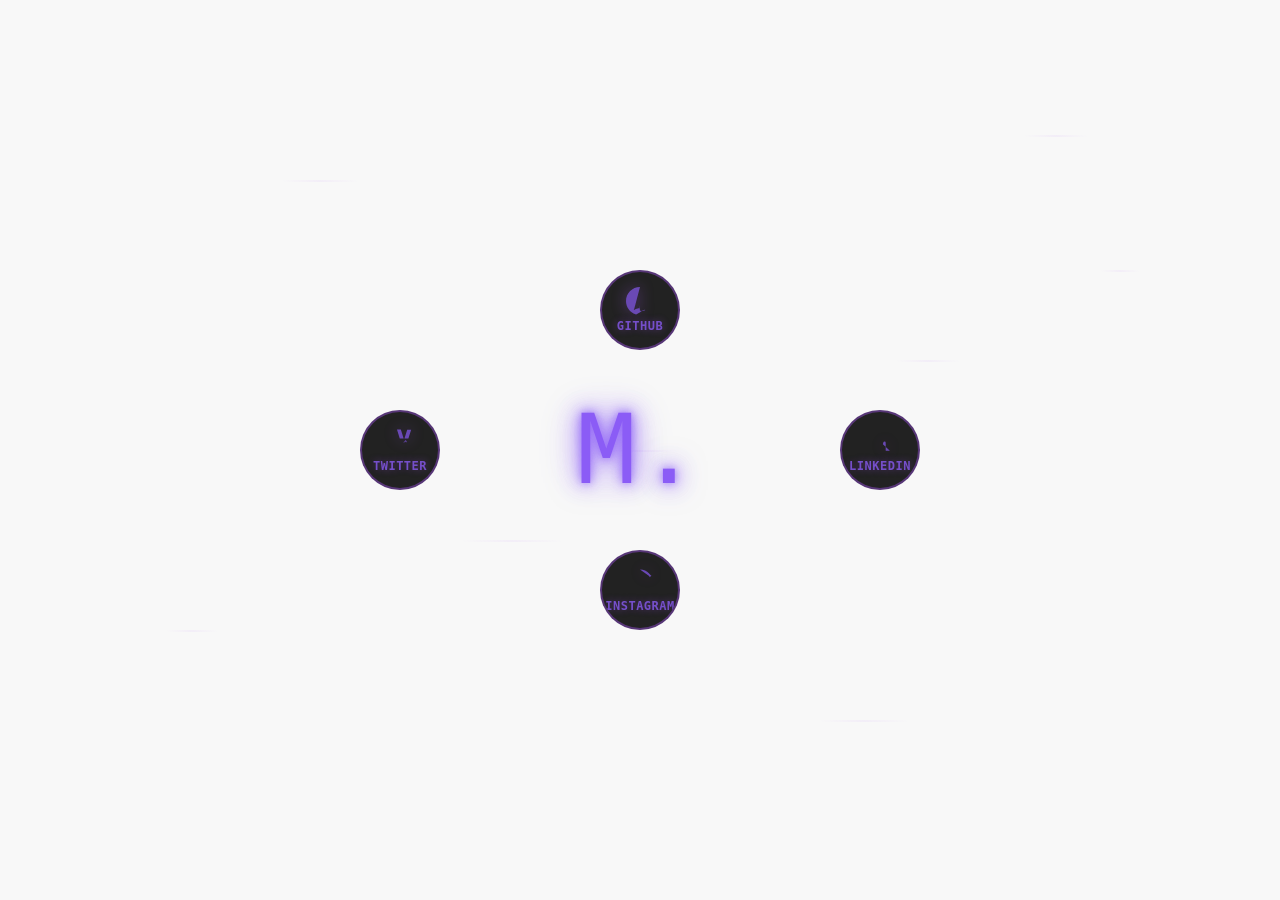
==== index.html @ f53f8cba "Implement motherboard layout with connection paths - Reposition social media as motherboard componen" ====
<!DOCTYPE html>
<html lang="en">
<head>
    <meta charset="UTF-8">
    <meta name="viewport" content="width=device-width, initial-scale=1.0">
    <title>Mario</title>
    <meta name="description" content="Digital Signature">
    
    <!-- Security Headers -->
    <meta http-equiv="Content-Security-Policy" 
          content="default-src 'self'; 
                   script-src 'self'; 
                   style-src 'self'; 
                   font-src 'self'; 
                   img-src 'self' data:; 
                   connect-src 'self'; 
                   object-src 'none'; 
                   base-uri 'self'; 
                   form-action 'self';">
    <meta http-equiv="X-Frame-Options" content="DENY">
    <meta http-equiv="X-Content-Type-Options" content="nosniff">
    <meta http-equiv="Referrer-Policy" content="strict-origin-when-cross-origin">
    <meta http-equiv="Permissions-Policy" content="geolocation=(), microphone=(), camera=(), payment=(), usb=(), magnetometer=(), gyroscope=()">
    <meta name="robots" content="noindex, nofollow">
    
    <link rel="stylesheet" href="css/style.css">
</head>
<body>
    <!-- Decorative background element - hidden from screen readers -->
    <div class="matrix-rain" id="matrix-rain" aria-hidden="true" role="presentation"></div>
    
    <!-- Main Content -->
    <main class="container" role="main">
        <header class="logo-container">
            <h1 class="logo" id="logo" aria-label="Mario Digital Signature" tabindex="0">M.</h1>
        </header>
        
        <!-- Social Media Components - Motherboard Layout -->
        <div class="motherboard-components">
            <!-- Top Component -->
            <a href="https://github.com/mxswannjr" target="_blank" rel="noopener" class="component-link" id="github-link" aria-label="GitHub Profile">
                <div class="component-glow"></div>
                <svg class="component-icon" viewBox="0 0 24 24" fill="currentColor">
                    <path d="M12 0c-6.626 0-12 5.373-12 12 0 5.302 3.438 9.8 8.207 11.387.599.111.793.261.1.364-.777.1.824 0 3.407-1.797 5.883-4.796 6.532-.752.207-1.55-.079-2.429-.063-3.234.062-1.791.006-3.221.124-4.229-.274-.202-.566-.324-.893-.324-1.713 0-3.59.992-6.597 2.628-1.354.547-2.52 1.067-3.29.247-.642.447-1.342.447-2.084 0-.985-.648-1.746-1.462-1.746h-3.104c0-1.095-.375-2.078-1.007-2.872 0-.818.421-1.644.989-2.334 1.798-.614.967-1.76 1.798-2.334 0-3.593-2.628-6.597-5.883-6.597-3.474 0-6.315 2.357-6.315 5.883 0 3.44 2.119 6.315 5.884 6.315 3.44 0 5.883-2.119 5.883-6.315 0-3.44-2.119-5.883-6.315z"/>
                </svg>
                <span class="component-label">GitHub</span>
            </a>

            <!-- Right Component -->
            <a href="https://www.linkedin.com/in/mario-swann-jr/" target="_blank" rel="noopener" class="component-link" id="linkedin-link" aria-label="LinkedIn Profile">
                <div class="component-glow"></div>
                <svg class="component-icon" viewBox="0 0 24 24" fill="currentColor">
                    <path d="M20.447 20.452h-3.554v-5.569c0-1.328-.027-2.433-.698-2.433-1.723 0-1.065.825-1.723 2.433-1.723v-3.238h3.913v-1.2c0-2.666-1.426-4.913-4.422-4.913-2.977 0-4.422 2.247-4.422 4.913v1.2h-3.913c-1.295 0-2.433.825-2.433 1.723v5.569h3.554c.29 0 .543.047.789.127.246.08.497.234.789.234 1.295 0 2.479-.382 3.311-1.019.311-.637.234-1.289.234-1.996h-3.554v5.569h-3.554c-1.295 0-2.433-.825-2.433 1.723v-5.569h3.554c.29 0 .543-.047.789-.127.246-.08-.497-.234-.789-.234-1.295 0-2.479.382-3.311 1.019-.311-.637.234-1.289.234-1.996h-3.554v-5.569z"/>
                </svg>
                <span class="component-label">LinkedIn</span>
            </a>

            <!-- Bottom Component -->
            <a href="https://instagram.com/marios.internet" target="_blank" rel="noopener" class="component-link" id="instagram-link" aria-label="Instagram Profile">
                <div class="component-glow"></div>
                <svg class="component-icon" viewBox="0 0 24 24" fill="currentColor">
                    <path d="M12 2.163c3.204 0 5.846 1.264 7.632 3.268.098.112.229.224.324.34.465.465.708.708 1.204 1.204 1.204.496 0 .953-.376 1.204-.824 1.204-.496 0-.953-.376-1.204-.824-1.204zm-3.654 6.146c-3.204 0-5.846-1.264-7.632-3.268-.098-.112-.229-.224-.324-.34-.465-.465-.708-.708-1.204-1.204-1.204-1.204-.496 0-.953-.376-1.204-.824-1.204.496 0 .953-.376-1.204-.824-1.204zm3.654 2.825c0-3.204 1.264-5.846 3.268-7.632.112-.098.224-.229.34-.324.465-.465-.708-.708 1.204-1.204 1.204-1.204-.496 0 .953-.376-1.204-.824-1.204.496 0 .953-.376-1.204-.824-1.204zm-3.654 6.146c-3.204 0-5.846-1.264-7.632-3.268-.098-.112-.229-.224-.324-.34-.465-.465-.708-.708-1.204-1.204-1.204-1.204-.496 0-.953-.376-1.204-.824-1.204.496 0-.953-.376-1.204-.824-1.204zm-3.654 6.146c-3.204 0-5.846-1.264-7.632-3.268-.098-.112-.229-.224-.324-.34-.465-.465-.708-.708-1.204-1.204-1.204-1.204-.496 0-.953-.376-1.204-.824-1.204.496 0-.953-.376-1.204-.824-1.204.496 0-.953-.376-1.204-.824-1.204z"/>
                </svg>
                <span class="component-label">Instagram</span>
            </a>

            <!-- Left Component -->
            <a href="https://twitter.com/Mari0sInternet" target="_blank" rel="noopener" class="component-link" id="twitter-link" aria-label="Twitter/X Profile">
                <div class="component-glow"></div>
                <svg class="component-icon" viewBox="0 0 24 24" fill="currentColor">
                    <path d="M18.244 2.25h3.308l-2.394 7.588h-4.042l-2.394-7.588h-3.308l2.394 7.588h4.042l2.394-7.588zm-1.716 9.125c.641 0 1.156.515 1.156 1.156 0 .641-.515 1.156-1.156 0-.641-.515-1.156-1.156-.641 0-1.156.515-1.156 1.156 0 .641.515 1.156 1.156zm-1.716 3.75h3.308l-2.394 7.588h-4.042l-2.394-7.588h-3.308l2.394 7.588h4.042L16.528 15.125z"/>
                </svg>
                <span class="component-label">Twitter</span>
            </a>
        </div>

        <!-- Connection Paths -->
        <svg class="connection-paths" viewBox="0 0 100 100" preserveAspectRatio="none">
            <defs>
                <linearGradient id="connectionGradient" x1="0%" y1="0%" x2="100%" y2="100%">
                    <stop offset="0%" stop-color="rgba(168, 85, 247, 0)" />
                    <stop offset="50%" stop-color="rgba(168, 85, 247, 0.8)" />
                    <stop offset="100%" stop-color="rgba(168, 85, 247, 0)" />
                </linearGradient>
            </defs>
            <!-- Paths will be dynamically created -->
        </svg>

    </main>
    
    <script src="js/main.js"></script>
</body>
</html>
---- css/style.css ----
/* Mario Digital Signature - Matrix/Tron Aesthetic */

/* System Terminal Fonts - No external dependencies */

/* CSS Variables with fallbacks for older browsers */
:root {
    --bg-color: #0a0a0a;
    --rain-color: #9333ea;
    --rain-opacity: 0.15;
    --logo-color: #a855f7;
    --logo-glow: rgba(168, 85, 247, 0.8);
}

/* Reset and Base Styles */
* {
    margin: 0;
    padding: 0;
    box-sizing: border-box;
}

body {
    font-family: 'SF Mono', 'Monaco', 'Menlo', 'Consolas', monospace;
    background-color: #0a0a0a; /* Fallback for older browsers */
    background-color: var(--bg-color);
    color: #a855f7; /* Fallback for older browsers */
    color: var(--logo-color);
    min-height: 100vh;
    overflow: hidden;
    position: relative;
    margin: 0;
    padding: 0;
}

/* Circuit Board Background */
.circuit-board {
    position: fixed;
    top: 0;
    left: 0;
    width: 100%;
    height: 100%;
    pointer-events: none;
    z-index: 1;
    opacity: 0.15;
}

.circuit-path {
    position: absolute;
    background: linear-gradient(45deg, transparent 40%, rgba(168, 85, 247, 0.4) 50%, transparent 60%);
    border-radius: 2px;
    animation: circuitFlow 8s linear infinite;
}

@keyframes circuitFlow {
    0% { opacity: 0; }
    10% { opacity: 1; }
    90% { opacity: 1; }
    100% { opacity: 0; }
}

/* Motherboard Components */
.motherboard-components {
    position: absolute;
    top: 50%;
    left: 50%;
    transform: translate(-50%, -50%);
    width: 600px;
    height: 400px;
    z-index: 2;
}

.component-link {
    position: absolute;
    width: 80px;
    height: 80px;
    border-radius: 50%;
    background: rgba(10, 10, 10, 0.9);
    border: 2px solid rgba(168, 85, 247, 0.4);
    display: flex;
    flex-direction: column;
    align-items: center;
    justify-content: center;
    gap: 0.25rem;
    text-decoration: none;
    cursor: pointer;
    transition: all 0.4s cubic-bezier(0.4, 0.0, 0.2, 1);
    overflow: hidden;
}

.component-link:hover {
    background: rgba(168, 85, 247, 0.2);
    border-color: rgba(168, 85, 247, 0.9);
    transform: scale(1.1);
    box-shadow:
        0 0 40px rgba(168, 85, 247, 0.6),
        0 0 80px rgba(168, 85, 247, 0.3),
        inset 0 0 20px rgba(168, 85, 247, 0.1);
}

.component-glow {
    position: absolute;
    top: -2px;
    left: -2px;
    right: -2px;
    bottom: -2px;
    border-radius: 50%;
    background: radial-gradient(circle, rgba(168, 85, 247, 0.3) 0%, transparent 70%);
    opacity: 0;
    transition: opacity 0.4s ease;
}

.component-link:hover .component-glow {
    opacity: 1;
}

.component-icon {
    width: 28px;
    height: 28px;
    color: var(--logo-color);
    opacity: 0.7;
    transition: all 0.4s ease;
    z-index: 1;
    filter: drop-shadow(0 0 8px rgba(168, 85, 247, 0.5));
}

.component-link:hover .component-icon {
    opacity: 1;
    filter: drop-shadow(0 0 15px rgba(168, 85, 247, 0.9)) brightness(1.4);
    transform: scale(1.1);
}

.component-label {
    color: var(--logo-color);
    font-size: 0.75rem;
    font-weight: 600;
    letter-spacing: 0.5px;
    text-transform: uppercase;
    opacity: 0.8;
    transition: all 0.4s ease;
    text-shadow: 0 0 8px rgba(168, 85, 247, 0.5);
    z-index: 1;
}

.component-link:hover .component-label {
    opacity: 1;
    text-shadow: 0 0 15px rgba(168, 85, 247, 0.9);
    transform: translateY(-2px);
}

/* Component Positions - Motherboard Layout */
#github-link {
    top: 20px;
    left: 50%;
    transform: translateX(-50%);
}

#linkedin-link {
    top: 50%;
    right: 20px;
    transform: translateY(-50%);
}

#instagram-link {
    bottom: 20px;
    left: 50%;
    transform: translateX(-50%);
}

#twitter-link {
    top: 50%;
    left: 20px;
    transform: translateY(-50%);
}

/* Connection Paths */
.connection-paths {
    position: absolute;
    top: 0;
    left: 0;
    width: 100%;
    height: 100%;
    pointer-events: none;
    z-index: 1;
}

.connection-path {
    stroke: rgba(168, 85, 247, 0.6);
    stroke-width: 2;
    fill: none;
    opacity: 0;
    transition: opacity 0.4s ease;
    filter: drop-shadow(0 0 4px rgba(168, 85, 247, 0.8));
}

.connection-path.active {
    opacity: 1;
    stroke: rgba(168, 85, 247, 0.9);
    filter: drop-shadow(0 0 8px rgba(168, 85, 247, 1));
}

/* Digital Rain Background */
.matrix-rain {
    position: fixed;
    top: 0;
    left: 0;
    width: 100%;
    height: 100%;
    pointer-events: none;
    z-index: 1;
}

.rain-column {
    position: absolute;
    top: -100%;
    font-size: 14px;
    line-height: 1.2;
    color: #9333ea; /* Fallback */
    color: var(--rain-color);
    opacity: var(--rain-opacity);
    animation: fall linear infinite;
    white-space: nowrap;
    user-select: none;
}

@keyframes fall {
    to {
        transform: translateY(calc(100vh + 100%));
    }
}

/* Main Container */
.container {
    position: relative;
    z-index: 2;
    display: flex;
    align-items: center;
    justify-content: center;
    min-height: 100vh;
    width: 100%;
}

/* Logo Container */
.logo-container {
    position: relative;
    transform-style: preserve-3d;
    animation: orbitalDrift 25s cubic-bezier(0.4, 0.0, 0.6, 1) infinite;
}

/* Mario Logo */
.logo {
    font-size: clamp(3rem, 8vw, 6rem);
    font-weight: 400;
    letter-spacing: 0.05em;
    text-align: center;
    color: #a855f7; /* Fallback */
    color: var(--logo-color);
    text-shadow: 
        0 0 10px rgba(168, 85, 247, 0.8),
        0 0 20px rgba(168, 85, 247, 0.8),
        0 0 30px rgba(168, 85, 247, 0.5),
        0 0 40px rgba(168, 85, 247, 0.3);
    animation: 
        breatheGlow 4s ease-in-out infinite,
        subtleScale 25s cubic-bezier(0.4, 0.0, 0.6, 1) infinite;
    margin: 0;
    padding: 0;
    background: transparent;
    border: none;
    outline: none;
    user-select: none;
    cursor: default;
    transition: all 0.3s ease;
}

/* Focus styles for accessibility */
.logo:focus {
    outline: 2px solid #a855f7;
    outline-offset: 4px;
    outline-style: solid;
}

/* Orbital Drift Animation */
@keyframes orbitalDrift {
    0% {
        transform: translate(0, 0);
    }
    25% {
        transform: translate(30px, -20px);
    }
    50% {
        transform: translate(0, -40px);
    }
    75% {
        transform: translate(-30px, -20px);
    }
    100% {
        transform: translate(0, 0);
    }
}

/* Breathing Glow Animation */
@keyframes breatheGlow {
    0%, 100% {
        filter: brightness(1);
        text-shadow: 
            0 0 10px rgba(168, 85, 247, 0.8),
            0 0 20px rgba(168, 85, 247, 0.8),
            0 0 30px rgba(168, 85, 247, 0.5),
            0 0 40px rgba(168, 85, 247, 0.3);
    }
    50% {
        filter: brightness(1.2);
        text-shadow: 
            0 0 15px rgba(168, 85, 247, 0.8),
            0 0 25px rgba(168, 85, 247, 0.8),
            0 0 35px rgba(168, 85, 247, 0.6),
            0 0 45px rgba(168, 85, 247, 0.4);
    }
}

/* Subtle Scale Animation */
@keyframes subtleScale {
    0%, 100% {
        transform: scale(1);
    }
    25% {
        transform: scale(1.02);
    }
    50% {
        transform: scale(0.98);
    }
    75% {
        transform: scale(1.01);
    }
}

/* Responsive Design */
@media (max-width: 768px) {
    .logo {
        font-size: clamp(2.5rem, 10vw, 4rem);
    }

    .rain-column {
        font-size: 12px;
    }

    .motherboard-components {
        width: 450px;
        height: 300px;
    }

    .component-link {
        width: 60px;
        height: 60px;
    }

    .component-icon {
        width: 22px;
        height: 22px;
    }

    .component-label {
        font-size: 0.65rem;
    }

    .circuit-board {
        opacity: 0.12;
    }

    .circuit-path {
        height: 1.5px;
    }
}
    
    .rain-column {
        font-size: 12px;
    }
    
    .social-nav {
        top: calc(50% + 3rem);
        gap: 1.5rem;
        padding: 0.75rem;
    }
    
    .social-link {
        padding: 0.6rem 0.9rem;
    }
    
    .social-icon {
        width: 16px;
        height: 16px;
    }
    
    .social-text {
        font-size: 0.8rem;
    }
}

@media (max-width: 480px) {
    .logo {
        font-size: clamp(2rem, 12vw, 3rem);
    }
    
    .rain-column {
        font-size: 10px;
    }
    
    .social-nav {
        top: calc(50% + 2rem);
        gap: 1rem;
        padding: 0.5rem;
    }
    
    .social-link {
        padding: 0.5rem 0.75rem;
    }
    
    .social-icon {
        width: 14px;
        height: 14px;
    }
    
    .social-text {
        font-size: 0.75rem;
    }
}
    
    .rain-column {
        font-size: 12px;
    }
    
    .social-nav {
        top: calc(50% + 4rem);
        gap: 2.5rem;
        padding: 1.25rem 1.75rem;
    }

    .social-link {
        padding: 0.8rem 1rem;
    }

    .social-icon {
        width: 20px;
        height: 20px;
    }

    .social-label {
        font-size: 0.7rem;
    }
    
    .social-link {
        width: 30px;
        height: 30px;
    }
    
    .social-icon {
        width: 15px;
        height: 15px;
    }
    
    @keyframes orbitTwitter {
        0% { transform: rotate(0deg) translateX(90px) translateY(0px) rotate(0deg); }
        100% { transform: rotate(360deg) translateX(90px) translateY(0px) rotate(-360deg); }
    }
    
    @keyframes orbitGithub {
        0% { transform: rotate(90deg) translateX(120px) translateY(0px) rotate(-90deg); }
        100% { transform: rotate(450deg) translateX(120px) translateY(0px) rotate(-450deg); }
    }
    
    @keyframes orbitLinkedin {
        0% { transform: rotate(180deg) translateX(150px) translateY(0px) rotate(-180deg); }
        100% { transform: rotate(540deg) translateX(150px) translateY(0px) rotate(-540deg); }
    }
    
    @keyframes orbitInstagram {
        0% { transform: rotate(270deg) translateX(180px) translateY(0px) rotate(-270deg); }
        100% { transform: rotate(630deg) translateX(180px) translateY(0px) rotate(-630deg); }
    }
}

@media (max-width: 480px) {
    .logo {
        font-size: clamp(2rem, 12vw, 3rem);
    }
    
    .rain-column {
        font-size: 10px;
    }
    
    .motherboard-components {
        width: 350px;
        height: 250px;
    }

    .component-link {
        width: 50px;
        height: 50px;
    }

    .component-icon {
        width: 18px;
        height: 18px;
    }

    .component-label {
        font-size: 0.6rem;
    }

    .circuit-board {
        opacity: 0.08;
    }

    .circuit-path {
        height: 1px;
    }

    .circuit-board {
        opacity: 0.04;
    }

    .circuit-path {
        height: 1px;
    }

    .social-link {
        padding: 0.6rem 0.8rem;
        min-width: 80px;
    }

    .social-icon {
        width: 18px;
        height: 18px;
    }

    .social-label {
        font-size: 0.65rem;
    }
}

/* Performance Optimizations */
@media (prefers-reduced-motion: reduce) {
    .logo-container,
    .logo {
        animation: none !important;
    }
    
    .rain-column {
        animation-duration: 20s !important;
    }
    
    .social-link {
        transform: none !important;
    }
}

/* High contrast mode support */
@media (prefers-contrast: high) {
    :root {
        --rain-opacity: 0.5; /* Increased for better contrast */
    }
    
    .logo {
        text-shadow: 
            0 0 5px rgba(168, 85, 247, 0.8),
            0 0 10px rgba(168, 85, 247, 0.8);
    }
}

/* Light mode support */
@media (prefers-color-scheme: light) {
    :root {
        --bg-color: #f8f8f8;
        --rain-color: #7c3aed;
        --logo-color: #8b5cf6;
        --logo-glow: rgba(139, 92, 246, 0.8);
    }
    
    body {
        background-color: #f8f8f8;
        color: #8b5cf6;
    }
    
    .logo {
        color: #8b5cf6;
        text-shadow: 
            0 0 10px rgba(139, 92, 246, 0.8),
            0 0 20px rgba(139, 92, 246, 0.8),
            0 0 30px rgba(139, 92, 246, 0.5),
            0 0 40px rgba(139, 92, 246, 0.3);
    }
    
    .logo:focus {
        outline-color: #8b5cf6;
    }
}

/* Browser compatibility for older browsers */
@supports not (display: grid) {
    .container {
        display: flex;
        flex-direction: column;
        justify-content: center;
        align-items: center;
    }
}

/* Social Media Navigation */
.social-nav {
    position: absolute;
    top: calc(50% + 5rem);
    left: 50%;
    transform: translateX(-50%);
    display: flex;
    gap: 3rem;
    z-index: 3;
    padding: 1.5rem 2rem;
    background: rgba(10, 10, 10, 0.8);
    border: 1px solid rgba(168, 85, 247, 0.3);
    border-radius: 16px;
    backdrop-filter: blur(20px);
    box-shadow:
        0 0 20px rgba(168, 85, 247, 0.1),
        inset 0 0 20px rgba(168, 85, 247, 0.05);
}

.social-link {
    display: flex;
    flex-direction: column;
    align-items: center;
    gap: 0.5rem;
    text-decoration: none;
    padding: 1rem 1.5rem;
    border-radius: 12px;
    background: rgba(168, 85, 247, 0.05);
    border: 1px solid rgba(168, 85, 247, 0.2);
    transition: all 0.4s cubic-bezier(0.4, 0.0, 0.2, 1);
    cursor: pointer;
    overflow: hidden;
}

.social-link:hover {
    background: rgba(168, 85, 247, 0.2);
    border-color: rgba(168, 85, 247, 0.6);
    transform: translateX(-5px);
    box-shadow: 0 0 15px rgba(168, 85, 247, 0.3);
}

.social-icon {
    width: 20px;
    height: 20px;
    color: var(--logo-color);
    opacity: 0.8;
    transition: all 0.3s ease;
}

.social-link:hover .social-icon {
    opacity: 1;
    filter: brightness(1.3);
}

.social-text {
    color: var(--logo-color);
    font-size: 0.9rem;
    font-weight: 400;
    opacity: 0.8;
    transition: all 0.3s ease;
}

.social-link:hover .social-text {
    opacity: 1;
    filter: brightness(1.3);
}



/* Print styles */
@media print {
    body {
        background: white;
        color: black;
    }

    .matrix-rain,
    .circuit-board {
        display: none;
    }

    .logo {
        color: black;
        text-shadow: none;
        animation: none;
    }

    .social-nav {
        display: none;
    }
}
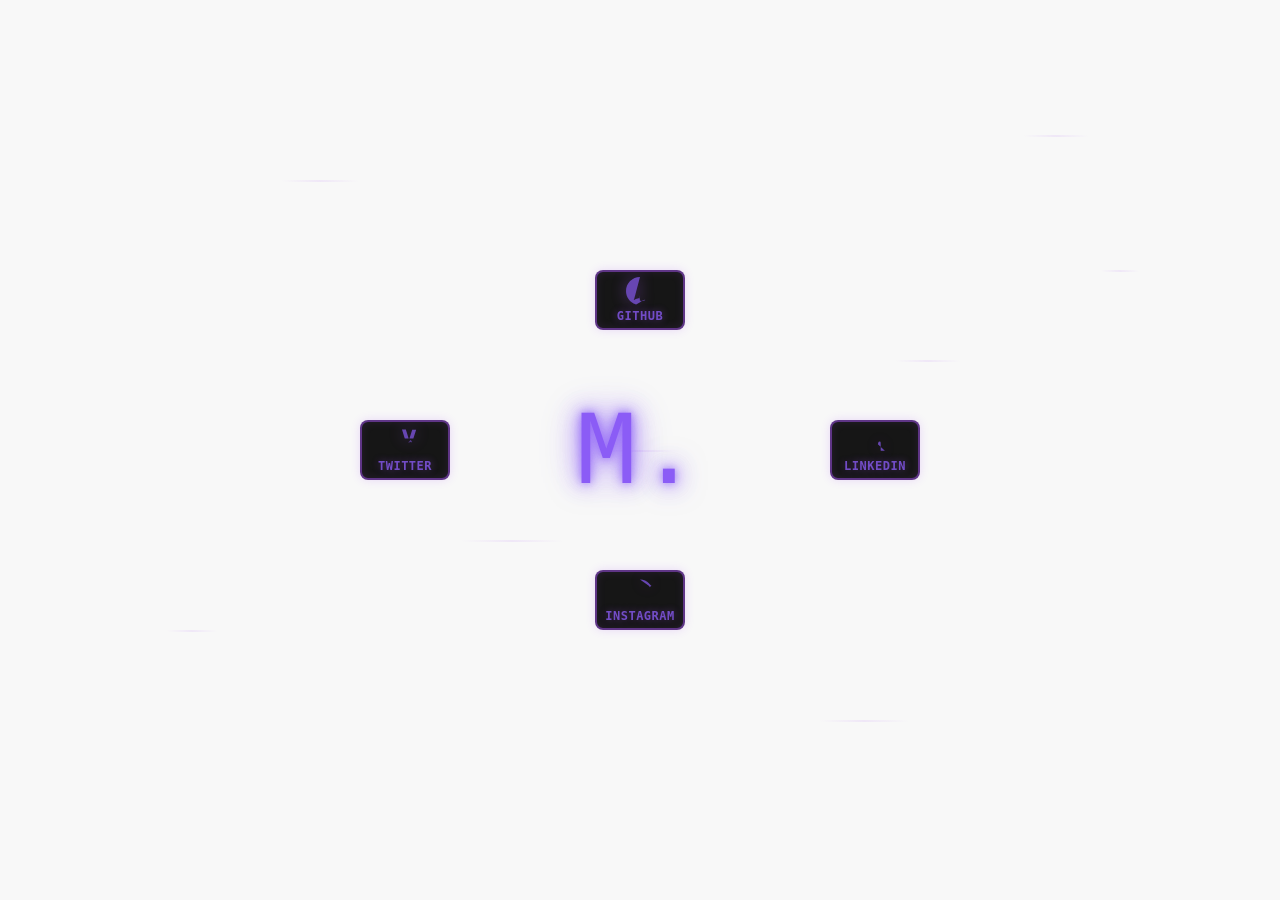
==== commit 0db66fa2: "Fix connection path hover effects by moving paths to HTML - Move SVG connection paths from JavaScrip" ====
--- a/index.html
+++ b/index.html
@@ -83,7 +83,10 @@
                     <stop offset="100%" stop-color="rgba(168, 85, 247, 0)" />
                 </linearGradient>
             </defs>
-            <!-- Paths will be dynamically created -->
+            <path id="github-path" d="M 50 50 L 50 25" class="connection-path" stroke="url(#connectionGradient)" />
+            <path id="linkedin-path" d="M 50 50 L 75 50" class="connection-path" stroke="url(#connectionGradient)" />
+            <path id="instagram-path" d="M 50 50 L 50 75" class="connection-path" stroke="url(#connectionGradient)" />
+            <path id="twitter-path" d="M 50 50 L 25 50" class="connection-path" stroke="url(#connectionGradient)" />
         </svg>
 
     </main>
--- a/css/style.css
+++ b/css/style.css
@@ -40,21 +40,27 @@
     height: 100%;
     pointer-events: none;
     z-index: 1;
-    opacity: 0.15;
+    opacity: 0.25;
 }
 
 .circuit-path {
     position: absolute;
     background: linear-gradient(45deg, transparent 40%, rgba(168, 85, 247, 0.4) 50%, transparent 60%);
     border-radius: 2px;
-    animation: circuitFlow 8s linear infinite;
+    animation: circuitFlow 8s linear infinite, circuitPulse 4s ease-in-out infinite;
+    transform-origin: left center;
+}
+
+@keyframes circuitPulse {
+    0%, 100% { filter: brightness(1) hue-rotate(0deg); }
+    50% { filter: brightness(1.2) hue-rotate(5deg); }
 }
 
 @keyframes circuitFlow {
-    0% { opacity: 0; }
-    10% { opacity: 1; }
-    90% { opacity: 1; }
-    100% { opacity: 0; }
+    0% { opacity: 0; transform: scaleX(0); }
+    10% { opacity: 1; transform: scaleX(1); }
+    90% { opacity: 1; transform: scaleX(1); }
+    100% { opacity: 0; transform: scaleX(0); }
 }
 
 /* Motherboard Components */
@@ -70,11 +76,11 @@
 
 .component-link {
     position: absolute;
-    width: 80px;
-    height: 80px;
-    border-radius: 50%;
-    background: rgba(10, 10, 10, 0.9);
-    border: 2px solid rgba(168, 85, 247, 0.4);
+    width: 90px;
+    height: 60px;
+    border-radius: 8px;
+    background: rgba(10, 10, 10, 0.95);
+    border: 2px solid rgba(168, 85, 247, 0.5);
     display: flex;
     flex-direction: column;
     align-items: center;
@@ -84,26 +90,35 @@
     cursor: pointer;
     transition: all 0.4s cubic-bezier(0.4, 0.0, 0.2, 1);
     overflow: hidden;
+    box-shadow:
+        0 0 10px rgba(168, 85, 247, 0.2),
+        inset 0 0 10px rgba(168, 85, 247, 0.1);
+    animation: componentIdle 6s ease-in-out infinite;
+}
+
+@keyframes componentIdle {
+    0%, 100% { box-shadow: 0 0 10px rgba(168, 85, 247, 0.2), inset 0 0 10px rgba(168, 85, 247, 0.1); }
+    50% { box-shadow: 0 0 15px rgba(168, 85, 247, 0.3), inset 0 0 15px rgba(168, 85, 247, 0.15); }
 }
 
 .component-link:hover {
-    background: rgba(168, 85, 247, 0.2);
-    border-color: rgba(168, 85, 247, 0.9);
-    transform: scale(1.1);
+    background: rgba(168, 85, 247, 0.3);
+    border-color: rgba(168, 85, 247, 1);
+    transform: translateY(-2px) scale(1.05);
     box-shadow:
-        0 0 40px rgba(168, 85, 247, 0.6),
-        0 0 80px rgba(168, 85, 247, 0.3),
-        inset 0 0 20px rgba(168, 85, 247, 0.1);
+        0 0 50px rgba(168, 85, 247, 0.8),
+        0 0 100px rgba(168, 85, 247, 0.4),
+        inset 0 0 30px rgba(168, 85, 247, 0.2);
 }
 
 .component-glow {
     position: absolute;
-    top: -2px;
-    left: -2px;
-    right: -2px;
-    bottom: -2px;
-    border-radius: 50%;
-    background: radial-gradient(circle, rgba(168, 85, 247, 0.3) 0%, transparent 70%);
+    top: -3px;
+    left: -3px;
+    right: -3px;
+    bottom: -3px;
+    border-radius: 12px;
+    background: linear-gradient(45deg, rgba(168, 85, 247, 0.4) 0%, rgba(168, 85, 247, 0.2) 50%, rgba(168, 85, 247, 0.4) 100%);
     opacity: 0;
     transition: opacity 0.4s ease;
 }
@@ -189,12 +204,19 @@
     opacity: 0;
     transition: opacity 0.4s ease;
     filter: drop-shadow(0 0 4px rgba(168, 85, 247, 0.8));
+    animation: connectionIdle 10s ease-in-out infinite;
+}
+
+@keyframes connectionIdle {
+    0%, 100% { opacity: 0; stroke-width: 2; }
+    50% { opacity: 0.1; stroke-width: 2.5; }
 }
 
 .connection-path.active {
     opacity: 1;
-    stroke: rgba(168, 85, 247, 0.9);
-    filter: drop-shadow(0 0 8px rgba(168, 85, 247, 1));
+    stroke: rgba(168, 85, 247, 1);
+    stroke-width: 3;
+    filter: drop-shadow(0 0 12px rgba(168, 85, 247, 1)) drop-shadow(0 0 24px rgba(168, 85, 247, 0.8));
 }
 
 /* Digital Rain Background */
@@ -258,9 +280,10 @@
         0 0 20px rgba(168, 85, 247, 0.8),
         0 0 30px rgba(168, 85, 247, 0.5),
         0 0 40px rgba(168, 85, 247, 0.3);
-    animation: 
+    animation:
         breatheGlow 4s ease-in-out infinite,
-        subtleScale 25s cubic-bezier(0.4, 0.0, 0.6, 1) infinite;
+        subtleScale 25s cubic-bezier(0.4, 0.0, 0.6, 1) infinite,
+        logoPulse 8s ease-in-out infinite;
     margin: 0;
     padding: 0;
     background: transparent;
@@ -333,6 +356,15 @@
     }
 }
 
+@keyframes logoPulse {
+    0%, 100% {
+        filter: hue-rotate(0deg) saturate(1);
+    }
+    50% {
+        filter: hue-rotate(2deg) saturate(1.1);
+    }
+}
+
 /* Responsive Design */
 @media (max-width: 768px) {
     .logo {
@@ -349,8 +381,8 @@
     }
 
     .component-link {
-        width: 60px;
-        height: 60px;
+        width: 70px;
+        height: 45px;
     }
 
     .component-icon {
@@ -493,8 +525,8 @@
     }
 
     .component-link {
-        width: 50px;
-        height: 50px;
+        width: 60px;
+        height: 40px;
     }
 
     .component-icon {
@@ -507,7 +539,7 @@
     }
 
     .circuit-board {
-        opacity: 0.08;
+        opacity: 0.18;
     }
 
     .circuit-path {
@@ -515,7 +547,7 @@
     }
 
     .circuit-board {
-        opacity: 0.04;
+        opacity: 0.12;
     }
 
     .circuit-path {
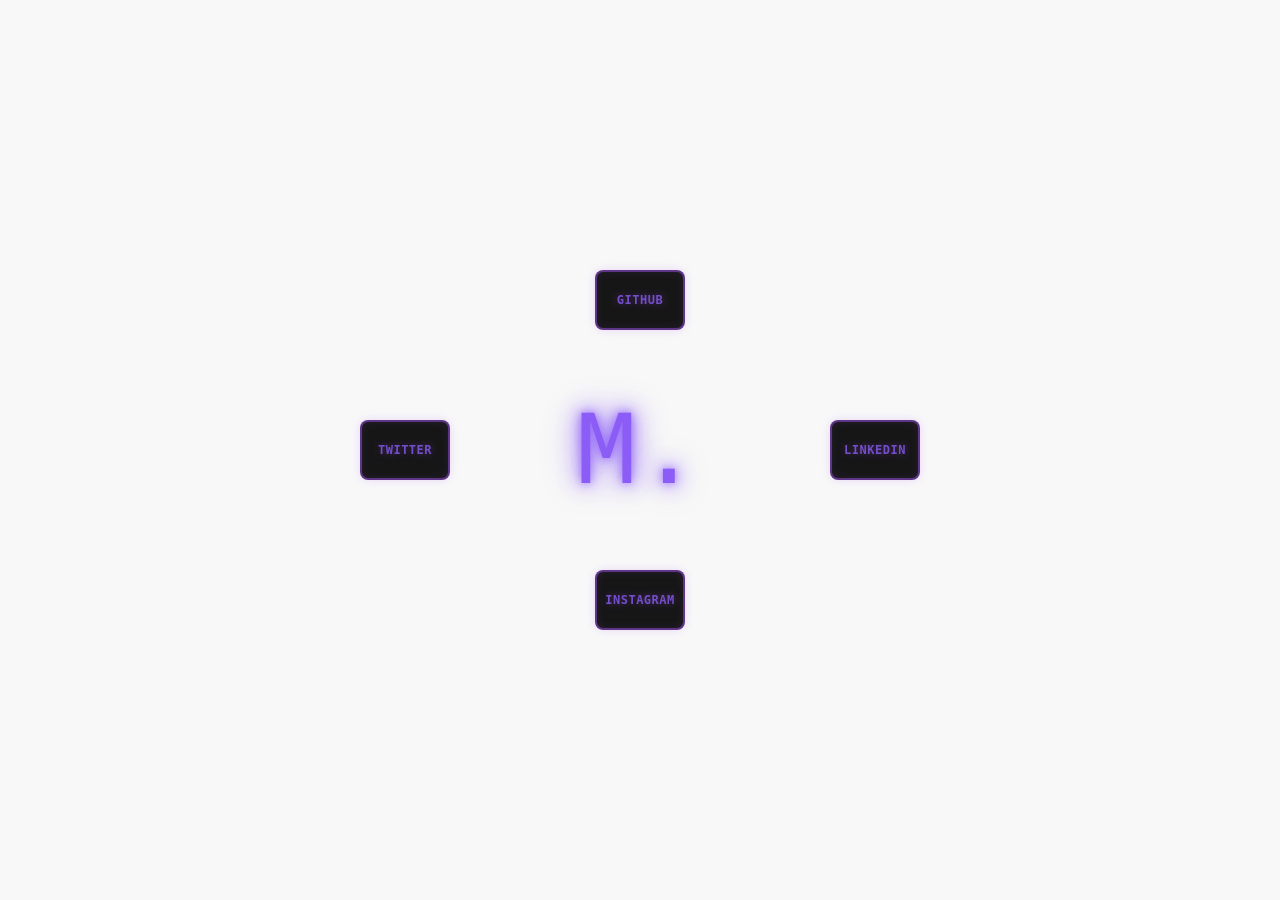
==== commit 7c9210da: "Remove circuit board background and social media icons - Remove circuit board background paths compl" ====
--- a/index.html
+++ b/index.html
@@ -40,36 +40,24 @@
             <!-- Top Component -->
             <a href="https://github.com/mxswannjr" target="_blank" rel="noopener" class="component-link" id="github-link" aria-label="GitHub Profile">
                 <div class="component-glow"></div>
-                <svg class="component-icon" viewBox="0 0 24 24" fill="currentColor">
-                    <path d="M12 0c-6.626 0-12 5.373-12 12 0 5.302 3.438 9.8 8.207 11.387.599.111.793.261.1.364-.777.1.824 0 3.407-1.797 5.883-4.796 6.532-.752.207-1.55-.079-2.429-.063-3.234.062-1.791.006-3.221.124-4.229-.274-.202-.566-.324-.893-.324-1.713 0-3.59.992-6.597 2.628-1.354.547-2.52 1.067-3.29.247-.642.447-1.342.447-2.084 0-.985-.648-1.746-1.462-1.746h-3.104c0-1.095-.375-2.078-1.007-2.872 0-.818.421-1.644.989-2.334 1.798-.614.967-1.76 1.798-2.334 0-3.593-2.628-6.597-5.883-6.597-3.474 0-6.315 2.357-6.315 5.883 0 3.44 2.119 6.315 5.884 6.315 3.44 0 5.883-2.119 5.883-6.315 0-3.44-2.119-5.883-6.315z"/>
-                </svg>
                 <span class="component-label">GitHub</span>
             </a>
 
             <!-- Right Component -->
             <a href="https://www.linkedin.com/in/mario-swann-jr/" target="_blank" rel="noopener" class="component-link" id="linkedin-link" aria-label="LinkedIn Profile">
                 <div class="component-glow"></div>
-                <svg class="component-icon" viewBox="0 0 24 24" fill="currentColor">
-                    <path d="M20.447 20.452h-3.554v-5.569c0-1.328-.027-2.433-.698-2.433-1.723 0-1.065.825-1.723 2.433-1.723v-3.238h3.913v-1.2c0-2.666-1.426-4.913-4.422-4.913-2.977 0-4.422 2.247-4.422 4.913v1.2h-3.913c-1.295 0-2.433.825-2.433 1.723v5.569h3.554c.29 0 .543.047.789.127.246.08.497.234.789.234 1.295 0 2.479-.382 3.311-1.019.311-.637.234-1.289.234-1.996h-3.554v5.569h-3.554c-1.295 0-2.433-.825-2.433 1.723v-5.569h3.554c.29 0 .543-.047.789-.127.246-.08-.497-.234-.789-.234-1.295 0-2.479.382-3.311 1.019-.311-.637.234-1.289.234-1.996h-3.554v-5.569z"/>
-                </svg>
                 <span class="component-label">LinkedIn</span>
             </a>
 
             <!-- Bottom Component -->
             <a href="https://instagram.com/marios.internet" target="_blank" rel="noopener" class="component-link" id="instagram-link" aria-label="Instagram Profile">
                 <div class="component-glow"></div>
-                <svg class="component-icon" viewBox="0 0 24 24" fill="currentColor">
-                    <path d="M12 2.163c3.204 0 5.846 1.264 7.632 3.268.098.112.229.224.324.34.465.465.708.708 1.204 1.204 1.204.496 0 .953-.376 1.204-.824 1.204-.496 0-.953-.376-1.204-.824-1.204zm-3.654 6.146c-3.204 0-5.846-1.264-7.632-3.268-.098-.112-.229-.224-.324-.34-.465-.465-.708-.708-1.204-1.204-1.204-1.204-.496 0-.953-.376-1.204-.824-1.204.496 0 .953-.376-1.204-.824-1.204zm3.654 2.825c0-3.204 1.264-5.846 3.268-7.632.112-.098.224-.229.34-.324.465-.465-.708-.708 1.204-1.204 1.204-1.204-.496 0 .953-.376-1.204-.824-1.204.496 0 .953-.376-1.204-.824-1.204zm-3.654 6.146c-3.204 0-5.846-1.264-7.632-3.268-.098-.112-.229-.224-.324-.34-.465-.465-.708-.708-1.204-1.204-1.204-1.204-.496 0-.953-.376-1.204-.824-1.204.496 0-.953-.376-1.204-.824-1.204zm-3.654 6.146c-3.204 0-5.846-1.264-7.632-3.268-.098-.112-.229-.224-.324-.34-.465-.465-.708-.708-1.204-1.204-1.204-1.204-.496 0-.953-.376-1.204-.824-1.204.496 0-.953-.376-1.204-.824-1.204.496 0-.953-.376-1.204-.824-1.204z"/>
-                </svg>
                 <span class="component-label">Instagram</span>
             </a>
 
             <!-- Left Component -->
             <a href="https://twitter.com/Mari0sInternet" target="_blank" rel="noopener" class="component-link" id="twitter-link" aria-label="Twitter/X Profile">
                 <div class="component-glow"></div>
-                <svg class="component-icon" viewBox="0 0 24 24" fill="currentColor">
-                    <path d="M18.244 2.25h3.308l-2.394 7.588h-4.042l-2.394-7.588h-3.308l2.394 7.588h4.042l2.394-7.588zm-1.716 9.125c.641 0 1.156.515 1.156 1.156 0 .641-.515 1.156-1.156 0-.641-.515-1.156-1.156-.641 0-1.156.515-1.156 1.156 0 .641.515 1.156 1.156zm-1.716 3.75h3.308l-2.394 7.588h-4.042l-2.394-7.588h-3.308l2.394 7.588h4.042L16.528 15.125z"/>
-                </svg>
                 <span class="component-label">Twitter</span>
             </a>
         </div>
--- a/css/style.css
+++ b/css/style.css
@@ -31,17 +31,7 @@
     padding: 0;
 }
 
-/* Circuit Board Background */
-.circuit-board {
-    position: fixed;
-    top: 0;
-    left: 0;
-    width: 100%;
-    height: 100%;
-    pointer-events: none;
-    z-index: 1;
-    opacity: 0.25;
-}
+/* Circuit Board Background - Removed */
 
 .circuit-path {
     position: absolute;
@@ -88,7 +78,7 @@
     gap: 0.25rem;
     text-decoration: none;
     cursor: pointer;
-    transition: all 0.4s cubic-bezier(0.4, 0.0, 0.2, 1);
+    transition: all 0.2s cubic-bezier(0.4, 0.0, 0.2, 1);
     overflow: hidden;
     box-shadow:
         0 0 10px rgba(168, 85, 247, 0.2),
@@ -127,21 +117,7 @@
     opacity: 1;
 }
 
-.component-icon {
-    width: 28px;
-    height: 28px;
-    color: var(--logo-color);
-    opacity: 0.7;
-    transition: all 0.4s ease;
-    z-index: 1;
-    filter: drop-shadow(0 0 8px rgba(168, 85, 247, 0.5));
-}
-
-.component-link:hover .component-icon {
-    opacity: 1;
-    filter: drop-shadow(0 0 15px rgba(168, 85, 247, 0.9)) brightness(1.4);
-    transform: scale(1.1);
-}
+
 
 .component-label {
     color: var(--logo-color);
@@ -202,7 +178,7 @@
     stroke-width: 2;
     fill: none;
     opacity: 0;
-    transition: opacity 0.4s ease;
+    transition: all 0.15s ease;
     filter: drop-shadow(0 0 4px rgba(168, 85, 247, 0.8));
     animation: connectionIdle 10s ease-in-out infinite;
 }
@@ -215,8 +191,8 @@
 .connection-path.active {
     opacity: 1;
     stroke: rgba(168, 85, 247, 1);
-    stroke-width: 3;
-    filter: drop-shadow(0 0 12px rgba(168, 85, 247, 1)) drop-shadow(0 0 24px rgba(168, 85, 247, 0.8));
+    stroke-width: 2.2;
+    filter: drop-shadow(0 0 8px rgba(168, 85, 247, 1)) drop-shadow(0 0 16px rgba(168, 85, 247, 0.6));
 }
 
 /* Digital Rain Background */
@@ -385,10 +361,7 @@
         height: 45px;
     }
 
-    .component-icon {
-        width: 22px;
-        height: 22px;
-    }
+
 
     .component-label {
         font-size: 0.65rem;
@@ -529,10 +502,7 @@
         height: 40px;
     }
 
-    .component-icon {
-        width: 18px;
-        height: 18px;
-    }
+
 
     .component-label {
         font-size: 0.6rem;
@@ -712,8 +682,7 @@
         color: black;
     }
 
-    .matrix-rain,
-    .circuit-board {
+    .matrix-rain {
         display: none;
     }
 
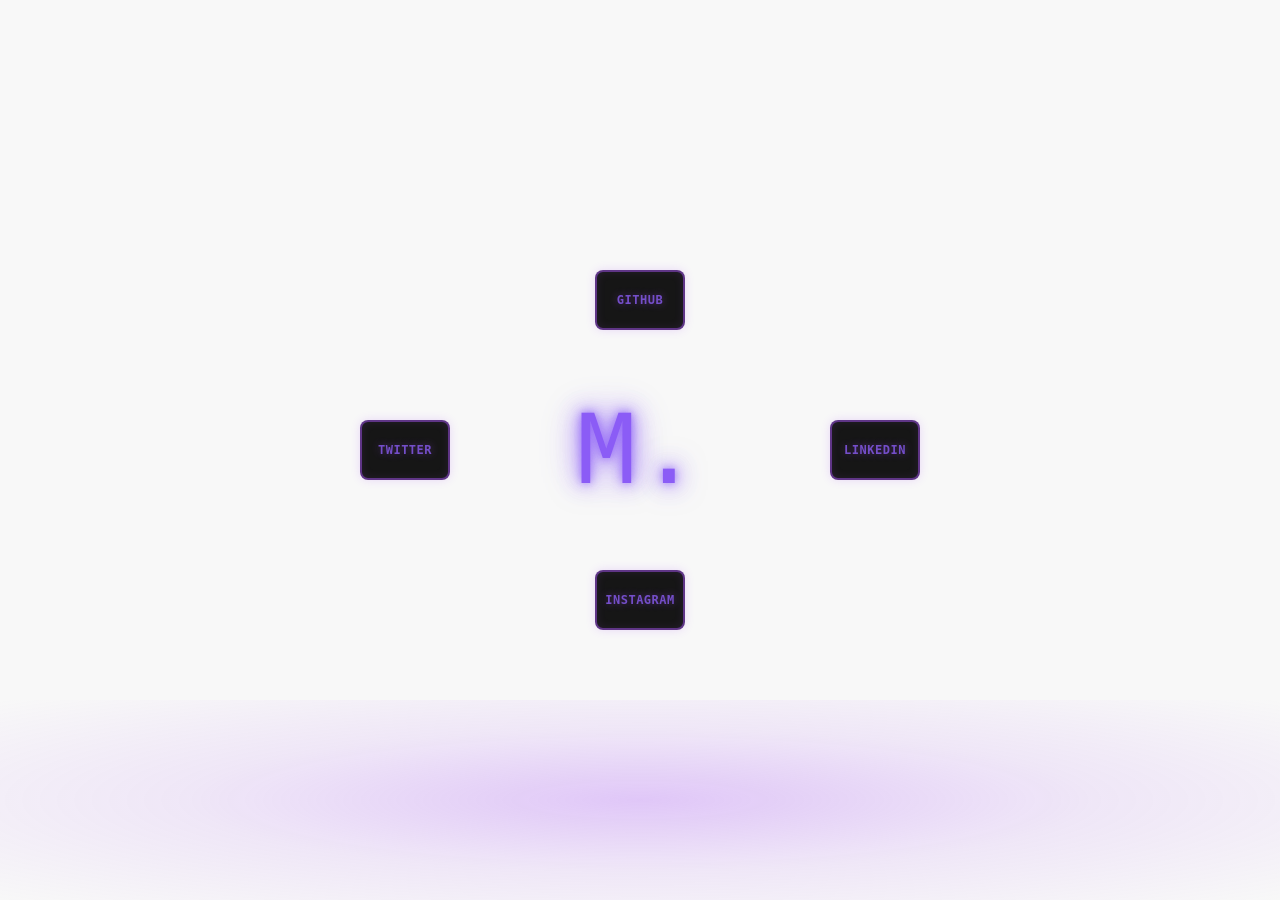
==== commit a4b5501e: "Remove connection paths and add bottom glow effect - Remove SVG connection paths from center logo to" ====
--- a/index.html
+++ b/index.html
@@ -62,20 +62,8 @@
             </a>
         </div>
 
-        <!-- Connection Paths -->
-        <svg class="connection-paths" viewBox="0 0 100 100" preserveAspectRatio="none">
-            <defs>
-                <linearGradient id="connectionGradient" x1="0%" y1="0%" x2="100%" y2="100%">
-                    <stop offset="0%" stop-color="rgba(168, 85, 247, 0)" />
-                    <stop offset="50%" stop-color="rgba(168, 85, 247, 0.8)" />
-                    <stop offset="100%" stop-color="rgba(168, 85, 247, 0)" />
-                </linearGradient>
-            </defs>
-            <path id="github-path" d="M 50 50 L 50 25" class="connection-path" stroke="url(#connectionGradient)" />
-            <path id="linkedin-path" d="M 50 50 L 75 50" class="connection-path" stroke="url(#connectionGradient)" />
-            <path id="instagram-path" d="M 50 50 L 50 75" class="connection-path" stroke="url(#connectionGradient)" />
-            <path id="twitter-path" d="M 50 50 L 25 50" class="connection-path" stroke="url(#connectionGradient)" />
-        </svg>
+        <!-- Bottom Glow Effect -->
+        <div class="bottom-glow"></div>
 
     </main>
     
--- a/css/style.css
+++ b/css/style.css
@@ -162,38 +162,7 @@
     transform: translateY(-50%);
 }
 
-/* Connection Paths */
-.connection-paths {
-    position: absolute;
-    top: 0;
-    left: 0;
-    width: 100%;
-    height: 100%;
-    pointer-events: none;
-    z-index: 1;
-}
-
-.connection-path {
-    stroke: rgba(168, 85, 247, 0.6);
-    stroke-width: 2;
-    fill: none;
-    opacity: 0;
-    transition: all 0.15s ease;
-    filter: drop-shadow(0 0 4px rgba(168, 85, 247, 0.8));
-    animation: connectionIdle 10s ease-in-out infinite;
-}
-
-@keyframes connectionIdle {
-    0%, 100% { opacity: 0; stroke-width: 2; }
-    50% { opacity: 0.1; stroke-width: 2.5; }
-}
-
-.connection-path.active {
-    opacity: 1;
-    stroke: rgba(168, 85, 247, 1);
-    stroke-width: 2.2;
-    filter: drop-shadow(0 0 8px rgba(168, 85, 247, 1)) drop-shadow(0 0 16px rgba(168, 85, 247, 0.6));
-}
+
 
 /* Digital Rain Background */
 .matrix-rain {
@@ -675,6 +644,31 @@
 
 
 
+/* Bottom Glow Effect */
+.bottom-glow {
+    position: fixed;
+    bottom: 0;
+    left: 50%;
+    transform: translateX(-50%);
+    width: 100%;
+    height: 200px;
+    background: radial-gradient(ellipse at center, rgba(168, 85, 247, 0.3) 0%, rgba(168, 85, 247, 0.1) 50%, transparent 100%);
+    pointer-events: none;
+    z-index: 0;
+    animation: bottomGlowPulse 4s ease-in-out infinite;
+}
+
+@keyframes bottomGlowPulse {
+    0%, 100% {
+        opacity: 0.3;
+        transform: translateX(-50%) scale(1);
+    }
+    50% {
+        opacity: 0.6;
+        transform: translateX(-50%) scale(1.1);
+    }
+}
+
 /* Print styles */
 @media print {
     body {
@@ -682,7 +676,8 @@
         color: black;
     }
 
-    .matrix-rain {
+    .matrix-rain,
+    .bottom-glow {
         display: none;
     }
 
@@ -692,7 +687,7 @@
         animation: none;
     }
 
-    .social-nav {
+    .motherboard-components {
         display: none;
     }
 }
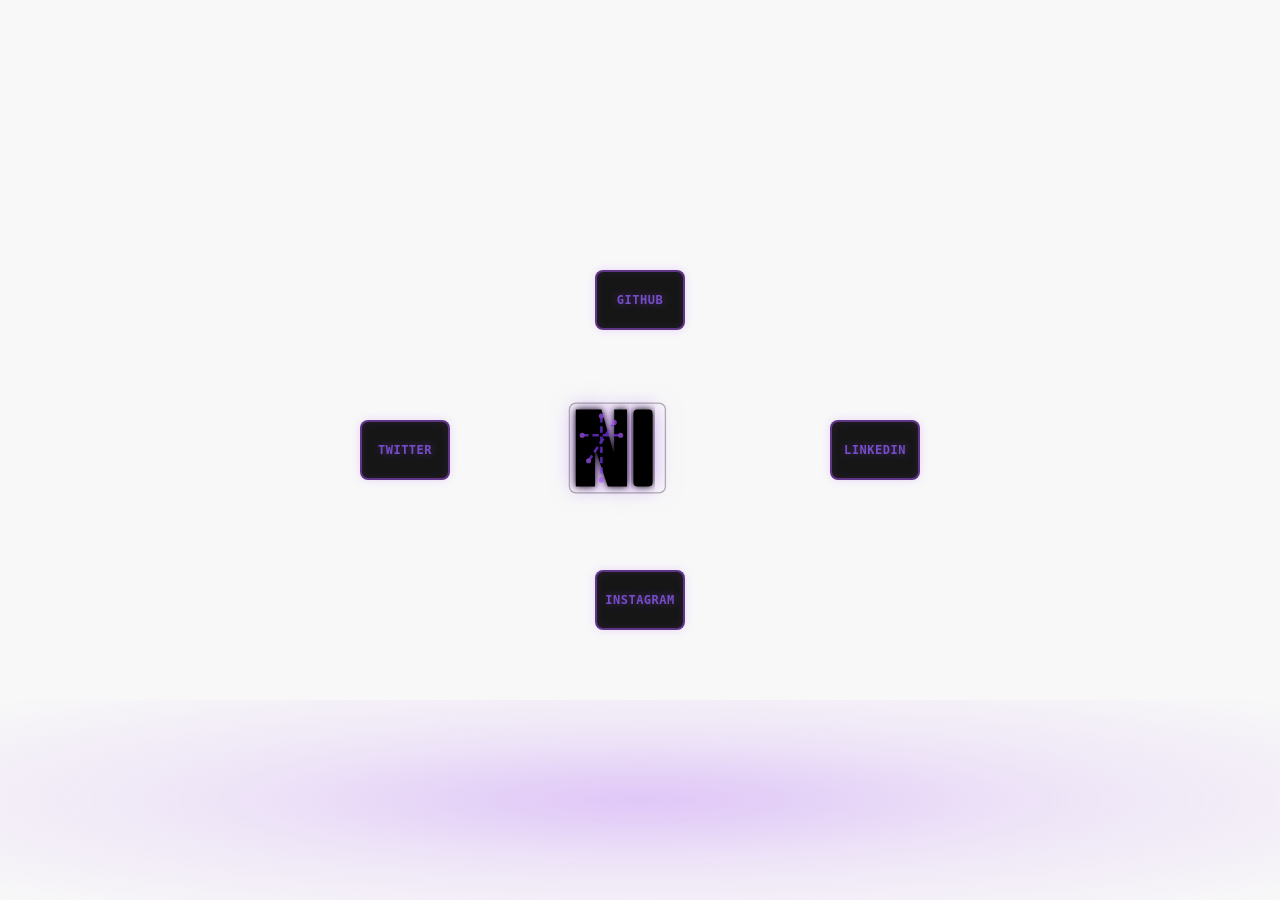
==== commit 102837ae: "✨ Enhanced logo: 3D geometric M with animated circuit board elements - Replaced plain text with cust" ====
--- a/index.html
+++ b/index.html
@@ -32,7 +32,64 @@
     <!-- Main Content -->
     <main class="container" role="main">
         <header class="logo-container">
-            <h1 class="logo" id="logo" aria-label="Mario Digital Signature" tabindex="0">M.</h1>
+            <div class="logo" id="logo" aria-label="Mario Digital Signature" tabindex="0">
+                <svg viewBox="0 0 120 100" class="logo-svg" xmlns="http://www.w3.org/2000/svg">
+                    <!-- Geometric M Structure -->
+                    <defs>
+                        <linearGradient id="logoGradient" x1="0%" y1="0%" x2="100%" y2="100%">
+                            <stop offset="0%" style="stop-color:#a855f7;stop-opacity:1" />
+                            <stop offset="25%" style="stop-color:#7c3aed;stop-opacity:1" />
+                            <stop offset="50%" style="stop-color:#a855f7;stop-opacity:1" />
+                            <stop offset="75%" style="stop-color:#c084fc;stop-opacity:1" />
+                            <stop offset="100%" style="stop-color:#a855f7;stop-opacity:1" />
+                        </linearGradient>
+                        <filter id="glow">
+                            <feGaussianBlur stdDeviation="3" result="coloredBlur"/>
+                            <feMerge>
+                                <feMergeNode in="coloredBlur"/>
+                                <feMergeNode in="SourceGraphic"/>
+                            </feMerge>
+                        </filter>
+                    </defs>
+
+                    <!-- Main M Structure - Box Geometric Design -->
+                    <path d="M10 20 L10 80 L25 80 L25 50 L35 80 L50 80 L50 20 L40 20 L40 55 L30 20 Z"
+                          fill="url(#logoGradient)"
+                          filter="url(#glow)"
+                          class="m-structure"/>
+
+                    <!-- Right Side Box -->
+                    <rect x="55" y="20" width="15" height="60" rx="3"
+                          fill="url(#logoGradient)"
+                          filter="url(#glow)"
+                          class="m-box"/>
+
+                    <!-- Circuit Elements -->
+                    <g class="circuit-elements">
+                        <!-- Horizontal circuit line -->
+                        <line x1="15" y1="40" x2="45" y2="40" stroke="#7c3aed" stroke-width="2"
+                              class="circuit-line horizontal"/>
+                        <!-- Vertical circuit line -->
+                        <line x1="30" y1="25" x2="30" y2="75" stroke="#7c3aed" stroke-width="2"
+                              class="circuit-line vertical"/>
+                        <!-- Diagonal circuit line -->
+                        <line x1="20" y1="60" x2="40" y2="30" stroke="#7c3aed" stroke-width="2"
+                              class="circuit-line diagonal"/>
+                        <!-- Corner nodes -->
+                        <circle cx="15" cy="40" r="2" fill="#a855f7" class="circuit-node" data-delay="0"/>
+                        <circle cx="30" cy="25" r="2" fill="#a855f7" class="circuit-node" data-delay="0.5"/>
+                        <circle cx="30" cy="75" r="2" fill="#a855f7" class="circuit-node" data-delay="1"/>
+                        <circle cx="45" cy="40" r="2" fill="#a855f7" class="circuit-node" data-delay="1.5"/>
+                        <circle cx="20" cy="60" r="2" fill="#a855f7" class="circuit-node" data-delay="2"/>
+                        <circle cx="40" cy="30" r="2" fill="#a855f7" class="circuit-node" data-delay="2.5"/>
+                    </g>
+
+                    <!-- Outer frame -->
+                    <rect x="5" y="15" width="75" height="70" rx="5" ry="5"
+                          fill="none" stroke="url(#logoGradient)" stroke-width="1"
+                          opacity="0.3" class="outer-frame"/>
+                </svg>
+            </div>
         </header>
         
         <!-- Social Media Components - Motherboard Layout -->
--- a/css/style.css
+++ b/css/style.css
@@ -212,23 +212,12 @@
     animation: orbitalDrift 25s cubic-bezier(0.4, 0.0, 0.6, 1) infinite;
 }
 
-/* Mario Logo */
+/* Mario Logo - 3D Geometric M with Circuit Elements */
 .logo {
-    font-size: clamp(3rem, 8vw, 6rem);
-    font-weight: 400;
-    letter-spacing: 0.05em;
-    text-align: center;
-    color: #a855f7; /* Fallback */
-    color: var(--logo-color);
-    text-shadow: 
-        0 0 10px rgba(168, 85, 247, 0.8),
-        0 0 20px rgba(168, 85, 247, 0.8),
-        0 0 30px rgba(168, 85, 247, 0.5),
-        0 0 40px rgba(168, 85, 247, 0.3);
-    animation:
-        breatheGlow 4s ease-in-out infinite,
-        subtleScale 25s cubic-bezier(0.4, 0.0, 0.6, 1) infinite,
-        logoPulse 8s ease-in-out infinite;
+    width: clamp(6rem, 12vw, 12rem);
+    height: clamp(5rem, 10vw, 10rem);
+    position: relative;
+    display: inline-block;
     margin: 0;
     padding: 0;
     background: transparent;
@@ -237,6 +226,135 @@
     user-select: none;
     cursor: default;
     transition: all 0.3s ease;
+    transform-style: preserve-3d;
+    animation:
+        breatheGlow 4s ease-in-out infinite,
+        subtleScale 25s cubic-bezier(0.4, 0.0, 0.6, 1) infinite,
+        logoPulse 8s ease-in-out infinite;
+}
+
+/* SVG Logo Container */
+.logo-svg {
+    width: 100%;
+    height: 100%;
+    filter: drop-shadow(0 0 10px rgba(168, 85, 247, 0.5));
+}
+
+/* M Structure Styles */
+.m-structure {
+    animation: mGlow 3s ease-in-out infinite;
+}
+
+.m-box {
+    animation: boxPulse 4s ease-in-out infinite;
+}
+
+/* Circuit Elements */
+.circuit-elements {
+    opacity: 0.7;
+}
+
+.circuit-line {
+    stroke-dasharray: 5, 3;
+    animation: circuitFlow 3s linear infinite;
+}
+
+.circuit-line.horizontal {
+    animation-delay: 0s;
+}
+
+.circuit-line.vertical {
+    animation-delay: 1s;
+}
+
+.circuit-line.diagonal {
+    animation-delay: 2s;
+}
+
+.circuit-node {
+    animation: nodePulse 2s ease-in-out infinite;
+}
+
+.circuit-node:nth-child(1) { animation-delay: 0s; }
+.circuit-node:nth-child(2) { animation-delay: 0.3s; }
+.circuit-node:nth-child(3) { animation-delay: 0.6s; }
+.circuit-node:nth-child(4) { animation-delay: 0.9s; }
+.circuit-node:nth-child(5) { animation-delay: 1.2s; }
+.circuit-node:nth-child(6) { animation-delay: 1.5s; }
+
+.outer-frame {
+    animation: frameGlow 5s ease-in-out infinite;
+}
+
+/* Enhanced Breathing Glow for SVG */
+@keyframes breatheGlow {
+    0%, 100% {
+        filter: brightness(1) drop-shadow(0 0 10px rgba(168, 85, 247, 0.5));
+    }
+    50% {
+        filter: brightness(1.2) drop-shadow(0 0 20px rgba(168, 85, 247, 0.8));
+    }
+}
+
+/* M Structure Glow Animation */
+@keyframes mGlow {
+    0%, 100% {
+        filter: url(#glow) brightness(1);
+    }
+    50% {
+        filter: url(#glow) brightness(1.3);
+    }
+}
+
+/* Box Pulse Animation */
+@keyframes boxPulse {
+    0%, 100% {
+        transform: scale(1);
+        filter: brightness(1);
+    }
+    50% {
+        transform: scale(1.05);
+        filter: brightness(1.2);
+    }
+}
+
+/* Circuit Flow Animation */
+@keyframes circuitFlow {
+    0% {
+        stroke-dashoffset: 0;
+        opacity: 0.3;
+    }
+    50% {
+        opacity: 1;
+    }
+    100% {
+        stroke-dashoffset: 8;
+        opacity: 0.3;
+    }
+}
+
+/* Node Pulse Animation */
+@keyframes nodePulse {
+    0%, 100% {
+        r: 2;
+        opacity: 0.6;
+    }
+    50% {
+        r: 3;
+        opacity: 1;
+    }
+}
+
+/* Frame Glow Animation */
+@keyframes frameGlow {
+    0%, 100% {
+        opacity: 0.3;
+        stroke-width: 1;
+    }
+    50% {
+        opacity: 0.6;
+        stroke-width: 1.5;
+    }
 }
 
 /* Focus styles for accessibility */
@@ -244,6 +362,7 @@
     outline: 2px solid #a855f7;
     outline-offset: 4px;
     outline-style: solid;
+    filter: drop-shadow(0 0 15px rgba(168, 85, 247, 0.8));
 }
 
 /* Orbital Drift Animation */
@@ -313,7 +432,8 @@
 /* Responsive Design */
 @media (max-width: 768px) {
     .logo {
-        font-size: clamp(2.5rem, 10vw, 4rem);
+        width: clamp(4rem, 10vw, 8rem);
+        height: clamp(3.5rem, 8vw, 7rem);
     }
 
     .rain-column {
@@ -342,6 +462,17 @@
 
     .circuit-path {
         height: 1.5px;
+    }
+}
+
+@media (max-width: 480px) {
+    .logo {
+        width: clamp(3rem, 12vw, 6rem);
+        height: clamp(2.5rem, 10vw, 5rem);
+    }
+
+    .rain-column {
+        font-size: 10px;
     }
 }
     
@@ -454,7 +585,8 @@
 
 @media (max-width: 480px) {
     .logo {
-        font-size: clamp(2rem, 12vw, 3rem);
+        width: clamp(3rem, 12vw, 6rem);
+        height: clamp(2.5rem, 10vw, 5rem);
     }
     
     .rain-column {
@@ -511,16 +643,22 @@
 /* Performance Optimizations */
 @media (prefers-reduced-motion: reduce) {
     .logo-container,
-    .logo {
+    .logo,
+    .logo-svg * {
         animation: none !important;
     }
-    
+
     .rain-column {
         animation-duration: 20s !important;
     }
-    
+
     .social-link {
         transform: none !important;
+    }
+
+    .circuit-line,
+    .circuit-node {
+        animation: none !important;
     }
 }
 
@@ -529,11 +667,9 @@
     :root {
         --rain-opacity: 0.5; /* Increased for better contrast */
     }
-    
-    .logo {
-        text-shadow: 
-            0 0 5px rgba(168, 85, 247, 0.8),
-            0 0 10px rgba(168, 85, 247, 0.8);
+
+    .logo-svg {
+        filter: contrast(1.5) brightness(1.2);
     }
 }
 
@@ -682,9 +818,22 @@
     }
 
     .logo {
-        color: black;
-        text-shadow: none;
+        filter: none;
         animation: none;
+    }
+
+    .logo-svg {
+        filter: none;
+    }
+
+    .logo-svg path,
+    .logo-svg rect {
+        fill: black !important;
+        stroke: black !important;
+    }
+
+    .circuit-elements {
+        display: none;
     }
 
     .motherboard-components {
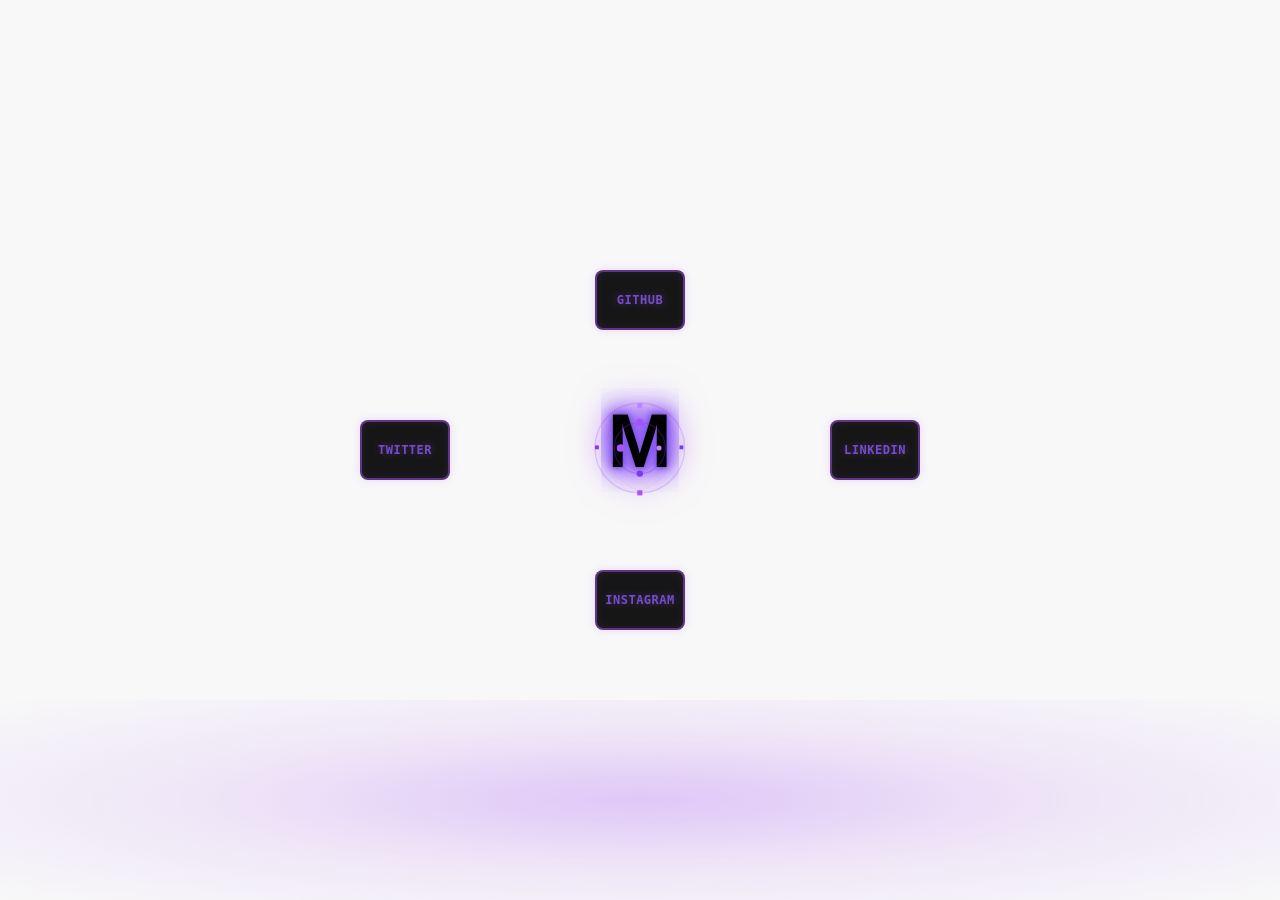
==== commit 36c6576c: "🌌 Orbital System: M as central planet with revolving satellites and orbital elements" ====
--- a/index.html
+++ b/index.html
@@ -34,17 +34,15 @@
         <header class="logo-container">
             <div class="logo" id="logo" aria-label="Mario Digital Signature" tabindex="0">
                 <svg viewBox="0 0 120 100" class="logo-svg" xmlns="http://www.w3.org/2000/svg">
-                    <!-- Geometric M Structure -->
+                    <!-- Central M "Planet" -->
                     <defs>
-                        <linearGradient id="logoGradient" x1="0%" y1="0%" x2="100%" y2="100%">
+                        <radialGradient id="planetGradient" cx="50%" cy="50%" r="50%">
                             <stop offset="0%" style="stop-color:#a855f7;stop-opacity:1" />
-                            <stop offset="25%" style="stop-color:#7c3aed;stop-opacity:1" />
-                            <stop offset="50%" style="stop-color:#a855f7;stop-opacity:1" />
-                            <stop offset="75%" style="stop-color:#c084fc;stop-opacity:1" />
-                            <stop offset="100%" style="stop-color:#a855f7;stop-opacity:1" />
-                        </linearGradient>
-                        <filter id="glow">
-                            <feGaussianBlur stdDeviation="3" result="coloredBlur"/>
+                            <stop offset="70%" style="stop-color:#7c3aed;stop-opacity:1" />
+                            <stop offset="100%" style="stop-color:#4c1d95;stop-opacity:1" />
+                        </radialGradient>
+                        <filter id="planetGlow">
+                            <feGaussianBlur stdDeviation="2" result="coloredBlur"/>
                             <feMerge>
                                 <feMergeNode in="coloredBlur"/>
                                 <feMergeNode in="SourceGraphic"/>
@@ -52,42 +50,35 @@
                         </filter>
                     </defs>
 
-                    <!-- Main M Structure - Box Geometric Design -->
-                    <path d="M10 20 L10 80 L25 80 L25 50 L35 80 L50 80 L50 20 L40 20 L40 55 L30 20 Z"
-                          fill="url(#logoGradient)"
-                          filter="url(#glow)"
-                          class="m-structure"/>
+                    <!-- Central glowing M -->
+                    <text x="60" y="65" text-anchor="middle" fill="url(#planetGradient)" font-size="60" font-weight="bold" font-family="Arial, sans-serif" filter="url(#planetGlow)">M</text>
 
-                    <!-- Right Side Box -->
-                    <rect x="55" y="20" width="15" height="60" rx="3"
-                          fill="url(#logoGradient)"
-                          filter="url(#glow)"
-                          class="m-box"/>
+                    <!-- Orbital System -->
+                    <g class="orbital-system">
+                        <!-- Inner Orbit - Fast moving satellites -->
+                        <g class="orbit-inner">
+                            <circle cx="60" cy="50" r="20" fill="none" stroke="#7c3aed" stroke-width="1" opacity="0.3"/>
+                            <circle cx="60" cy="30" r="3" fill="#a855f7" class="satellite satellite-1"/>
+                            <circle cx="75" cy="50" r="2" fill="#c084fc" class="satellite satellite-2"/>
+                            <circle cx="60" cy="70" r="2.5" fill="#7c3aed" class="satellite satellite-3"/>
+                            <circle cx="45" cy="50" r="3" fill="#a855f7" class="satellite satellite-4"/>
+                        </g>
 
-                    <!-- Circuit Elements -->
-                    <g class="circuit-elements">
-                        <!-- Horizontal circuit line -->
-                        <line x1="15" y1="40" x2="45" y2="40" stroke="#7c3aed" stroke-width="2"
-                              class="circuit-line horizontal"/>
-                        <!-- Vertical circuit line -->
-                        <line x1="30" y1="25" x2="30" y2="75" stroke="#7c3aed" stroke-width="2"
-                              class="circuit-line vertical"/>
-                        <!-- Diagonal circuit line -->
-                        <line x1="20" y1="60" x2="40" y2="30" stroke="#7c3aed" stroke-width="2"
-                              class="circuit-line diagonal"/>
-                        <!-- Corner nodes -->
-                        <circle cx="15" cy="40" r="2" fill="#a855f7" class="circuit-node" data-delay="0"/>
-                        <circle cx="30" cy="25" r="2" fill="#a855f7" class="circuit-node" data-delay="0.5"/>
-                        <circle cx="30" cy="75" r="2" fill="#a855f7" class="circuit-node" data-delay="1"/>
-                        <circle cx="45" cy="40" r="2" fill="#a855f7" class="circuit-node" data-delay="1.5"/>
-                        <circle cx="20" cy="60" r="2" fill="#a855f7" class="circuit-node" data-delay="2"/>
-                        <circle cx="40" cy="30" r="2" fill="#a855f7" class="circuit-node" data-delay="2.5"/>
+                        <!-- Outer Orbit - Slower moving elements -->
+                        <g class="orbit-outer">
+                            <circle cx="60" cy="50" r="35" fill="none" stroke="#9333ea" stroke-width="1" opacity="0.2"/>
+                            <rect x="58" y="15" width="4" height="4" fill="#c084fc" class="orbital-element element-1"/>
+                            <rect x="91" y="48" width="3" height="3" fill="#7c3aed" class="orbital-element element-2"/>
+                            <rect x="58" y="83" width="4" height="4" fill="#a855f7" class="orbital-element element-3"/>
+                            <rect x="25" y="48" width="3" height="3" fill="#9333ea" class="orbital-element element-4"/>
+                        </g>
+
+                        <!-- Orbital Trails -->
+                        <g class="orbital-trails">
+                            <path d="M60,30 Q75,40 80,50 Q75,60 60,70 Q45,60 40,50 Q45,40 60,30" fill="none" stroke="#7c3aed" stroke-width="1" opacity="0.1"/>
+                            <path d="M60,15 Q85,30 95,50 Q85,70 60,85 Q35,70 25,50 Q35,30 60,15" fill="none" stroke="#a855f7" stroke-width="1" opacity="0.05"/>
+                        </g>
                     </g>
-
-                    <!-- Outer frame -->
-                    <rect x="5" y="15" width="75" height="70" rx="5" ry="5"
-                          fill="none" stroke="url(#logoGradient)" stroke-width="1"
-                          opacity="0.3" class="outer-frame"/>
                 </svg>
             </div>
         </header>
--- a/css/style.css
+++ b/css/style.css
@@ -1,4 +1,41 @@
 /* Mario Digital Signature - Matrix/Tron Aesthetic */
+
+/* Custom Font Loading - JetBrains Mono */
+@font-face {
+    font-family: 'JetBrains Mono';
+    src: url('fonts/JetBrainsMono-Regular.woff2') format('woff2'),
+         url('fonts/JetBrainsMono-Regular.ttf') format('truetype');
+    font-weight: 400;
+    font-style: normal;
+    font-display: swap;
+}
+
+@font-face {
+    font-family: 'JetBrains Mono';
+    src: url('fonts/JetBrainsMono-Bold.woff2') format('woff2'),
+         url('fonts/JetBrainsMono-Bold.ttf') format('truetype');
+    font-weight: 700;
+    font-style: normal;
+    font-display: swap;
+}
+
+@font-face {
+    font-family: 'JetBrains Mono';
+    src: url('fonts/JetBrainsMono-Italic.woff2') format('woff2'),
+         url('fonts/JetBrainsMono-Italic.ttf') format('truetype');
+    font-weight: 400;
+    font-style: italic;
+    font-display: swap;
+}
+
+@font-face {
+    font-family: 'JetBrains Mono';
+    src: url('fonts/JetBrainsMono-BoldItalic.woff2') format('woff2'),
+         url('fonts/JetBrainsMono-BoldItalic.ttf') format('truetype');
+    font-weight: 700;
+    font-style: italic;
+    font-display: swap;
+}
 
 /* System Terminal Fonts - No external dependencies */
 
@@ -19,7 +56,7 @@
 }
 
 body {
-    font-family: 'SF Mono', 'Monaco', 'Menlo', 'Consolas', monospace;
+    font-family: 'JetBrains Mono', 'SF Mono', 'Monaco', 'Menlo', 'Consolas', monospace;
     background-color: #0a0a0a; /* Fallback for older browsers */
     background-color: var(--bg-color);
     color: #a855f7; /* Fallback for older browsers */
@@ -237,53 +274,103 @@
 .logo-svg {
     width: 100%;
     height: 100%;
-    filter: drop-shadow(0 0 10px rgba(168, 85, 247, 0.5));
-}
-
-/* M Structure Styles */
-.m-structure {
-    animation: mGlow 3s ease-in-out infinite;
-}
-
-.m-box {
-    animation: boxPulse 4s ease-in-out infinite;
-}
-
-/* Circuit Elements */
-.circuit-elements {
-    opacity: 0.7;
-}
-
-.circuit-line {
-    stroke-dasharray: 5, 3;
-    animation: circuitFlow 3s linear infinite;
-}
-
-.circuit-line.horizontal {
-    animation-delay: 0s;
-}
-
-.circuit-line.vertical {
-    animation-delay: 1s;
-}
-
-.circuit-line.diagonal {
-    animation-delay: 2s;
-}
-
-.circuit-node {
-    animation: nodePulse 2s ease-in-out infinite;
-}
-
-.circuit-node:nth-child(1) { animation-delay: 0s; }
-.circuit-node:nth-child(2) { animation-delay: 0.3s; }
-.circuit-node:nth-child(3) { animation-delay: 0.6s; }
-.circuit-node:nth-child(4) { animation-delay: 0.9s; }
-.circuit-node:nth-child(5) { animation-delay: 1.2s; }
-.circuit-node:nth-child(6) { animation-delay: 1.5s; }
-
-.outer-frame {
-    animation: frameGlow 5s ease-in-out infinite;
+    filter: drop-shadow(0 0 15px rgba(168, 85, 247, 0.6));
+}
+
+/* Central M Planet Animation */
+.logo-svg text {
+    animation: planetGlow 4s ease-in-out infinite;
+}
+
+@keyframes planetGlow {
+    0%, 100% {
+        filter: drop-shadow(0 0 10px rgba(168, 85, 247, 0.8));
+    }
+    50% {
+        filter: drop-shadow(0 0 20px rgba(168, 85, 247, 1));
+    }
+}
+
+/* Orbital System Animations */
+.orbital-system {
+    animation: systemRotate 20s linear infinite;
+}
+
+.orbit-inner {
+    animation: innerOrbit 8s linear infinite;
+}
+
+.orbit-outer {
+    animation: outerOrbit 15s linear infinite reverse;
+}
+
+.satellite {
+    animation: satelliteGlow 2s ease-in-out infinite;
+}
+
+.satellite-1 { animation-delay: 0s; }
+.satellite-2 { animation-delay: 0.5s; }
+.satellite-3 { animation-delay: 1s; }
+.satellite-4 { animation-delay: 1.5s; }
+
+.orbital-element {
+    animation: elementPulse 3s ease-in-out infinite;
+}
+
+.element-1 { animation-delay: 0s; }
+.element-2 { animation-delay: 1s; }
+.element-3 { animation-delay: 2s; }
+.element-4 { animation-delay: 3s; }
+
+.orbital-trails {
+    animation: trailFade 10s ease-in-out infinite;
+}
+
+/* Orbital Animation Keyframes */
+@keyframes innerOrbit {
+    0% { transform: rotate(0deg) translateX(20px) rotate(0deg); }
+    100% { transform: rotate(360deg) translateX(20px) rotate(-360deg); }
+}
+
+@keyframes outerOrbit {
+    0% { transform: rotate(0deg) translateX(35px) rotate(0deg); }
+    100% { transform: rotate(360deg) translateX(35px) rotate(-360deg); }
+}
+
+@keyframes systemRotate {
+    0% { transform: rotate(0deg); }
+    100% { transform: rotate(360deg); }
+}
+
+@keyframes satelliteGlow {
+    0%, 100% {
+        filter: drop-shadow(0 0 3px #a855f7);
+        opacity: 0.8;
+    }
+    50% {
+        filter: drop-shadow(0 0 8px #a855f7);
+        opacity: 1;
+    }
+}
+
+@keyframes elementPulse {
+    0%, 100% {
+        transform: scale(1);
+        opacity: 0.6;
+    }
+    50% {
+        transform: scale(1.2);
+        opacity: 1;
+    }
+}
+
+@keyframes trailFade {
+    0%, 100% {
+        opacity: 0.1;
+    }
+    50% {
+        opacity: 0.3;
+    }
 }
 
 /* Enhanced Breathing Glow for SVG */
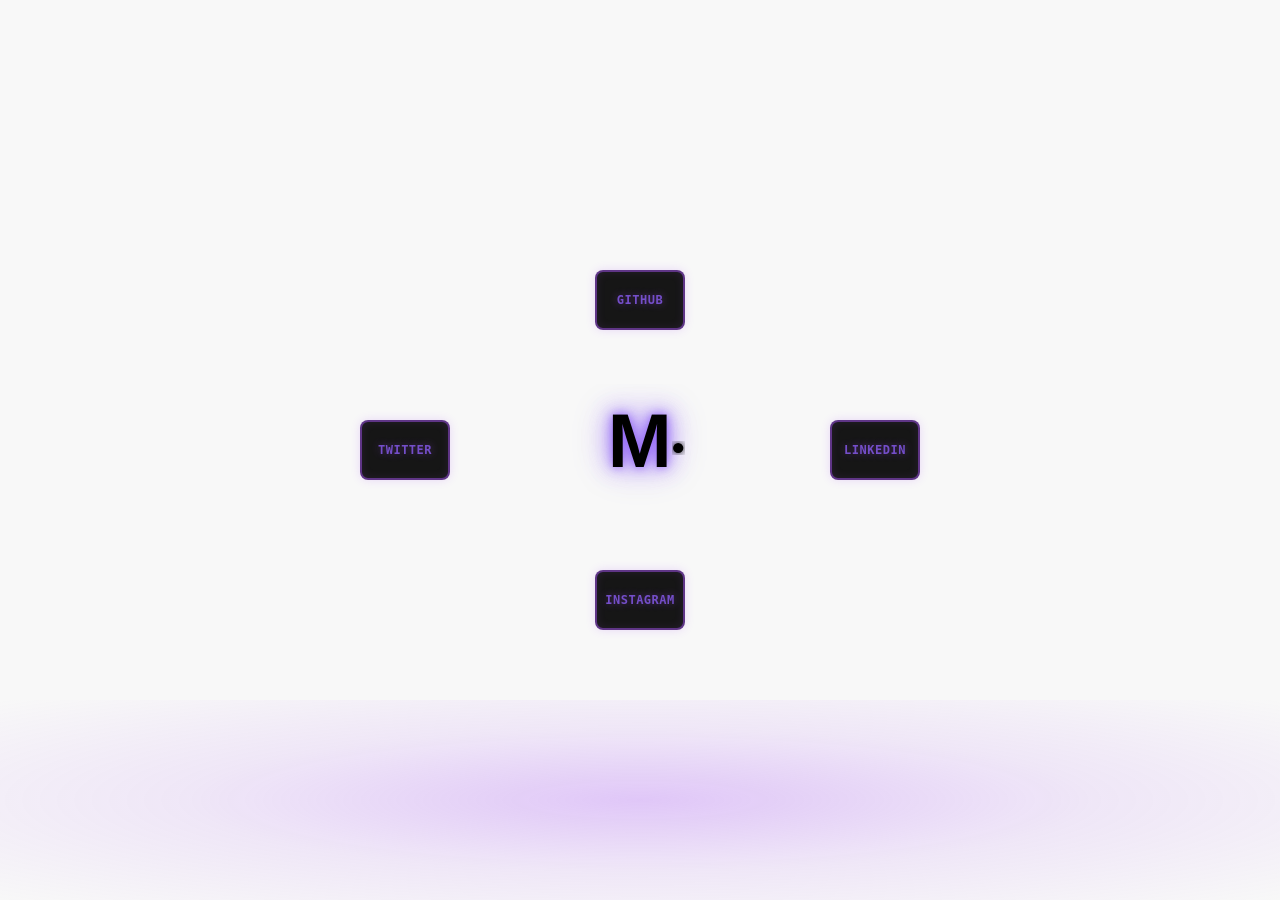
==== commit 8a482323: "⚛️ Electron: Single glowing purple particle orbiting around the black M" ====
--- a/index.html
+++ b/index.html
@@ -34,15 +34,18 @@
         <header class="logo-container">
             <div class="logo" id="logo" aria-label="Mario Digital Signature" tabindex="0">
                 <svg viewBox="0 0 120 100" class="logo-svg" xmlns="http://www.w3.org/2000/svg">
-                    <!-- Central M "Planet" -->
+                    <!-- Clean Black M -->
+                    <text x="60" y="65" text-anchor="middle" fill="#000000" font-size="60" font-weight="bold" font-family="Arial, sans-serif">M</text>
+
+                    <!-- Single Electron Particle -->
                     <defs>
-                        <radialGradient id="planetGradient" cx="50%" cy="50%" r="50%">
+                        <radialGradient id="electronGradient" cx="50%" cy="50%" r="50%">
                             <stop offset="0%" style="stop-color:#a855f7;stop-opacity:1" />
-                            <stop offset="70%" style="stop-color:#7c3aed;stop-opacity:1" />
-                            <stop offset="100%" style="stop-color:#4c1d95;stop-opacity:1" />
+                            <stop offset="50%" style="stop-color:#7c3aed;stop-opacity:0.8" />
+                            <stop offset="100%" style="stop-color:#4c1d95;stop-opacity:0.4" />
                         </radialGradient>
-                        <filter id="planetGlow">
-                            <feGaussianBlur stdDeviation="2" result="coloredBlur"/>
+                        <filter id="electronGlow">
+                            <feGaussianBlur stdDeviation="3" result="coloredBlur"/>
                             <feMerge>
                                 <feMergeNode in="coloredBlur"/>
                                 <feMergeNode in="SourceGraphic"/>
@@ -50,35 +53,11 @@
                         </filter>
                     </defs>
 
-                    <!-- Central glowing M -->
-                    <text x="60" y="65" text-anchor="middle" fill="url(#planetGradient)" font-size="60" font-weight="bold" font-family="Arial, sans-serif" filter="url(#planetGlow)">M</text>
+                    <!-- Orbital path (invisible) -->
+                    <circle cx="60" cy="50" r="30" fill="none" opacity="0"/>
 
-                    <!-- Orbital System -->
-                    <g class="orbital-system">
-                        <!-- Inner Orbit - Fast moving satellites -->
-                        <g class="orbit-inner">
-                            <circle cx="60" cy="50" r="20" fill="none" stroke="#7c3aed" stroke-width="1" opacity="0.3"/>
-                            <circle cx="60" cy="30" r="3" fill="#a855f7" class="satellite satellite-1"/>
-                            <circle cx="75" cy="50" r="2" fill="#c084fc" class="satellite satellite-2"/>
-                            <circle cx="60" cy="70" r="2.5" fill="#7c3aed" class="satellite satellite-3"/>
-                            <circle cx="45" cy="50" r="3" fill="#a855f7" class="satellite satellite-4"/>
-                        </g>
-
-                        <!-- Outer Orbit - Slower moving elements -->
-                        <g class="orbit-outer">
-                            <circle cx="60" cy="50" r="35" fill="none" stroke="#9333ea" stroke-width="1" opacity="0.2"/>
-                            <rect x="58" y="15" width="4" height="4" fill="#c084fc" class="orbital-element element-1"/>
-                            <rect x="91" y="48" width="3" height="3" fill="#7c3aed" class="orbital-element element-2"/>
-                            <rect x="58" y="83" width="4" height="4" fill="#a855f7" class="orbital-element element-3"/>
-                            <rect x="25" y="48" width="3" height="3" fill="#9333ea" class="orbital-element element-4"/>
-                        </g>
-
-                        <!-- Orbital Trails -->
-                        <g class="orbital-trails">
-                            <path d="M60,30 Q75,40 80,50 Q75,60 60,70 Q45,60 40,50 Q45,40 60,30" fill="none" stroke="#7c3aed" stroke-width="1" opacity="0.1"/>
-                            <path d="M60,15 Q85,30 95,50 Q85,70 60,85 Q35,70 25,50 Q35,30 60,15" fill="none" stroke="#a855f7" stroke-width="1" opacity="0.05"/>
-                        </g>
-                    </g>
+                    <!-- Electron particle -->
+                    <circle cx="90" cy="50" r="4" fill="url(#electronGradient)" filter="url(#electronGlow)" class="electron-particle"/>
                 </svg>
             </div>
         </header>
--- a/css/style.css
+++ b/css/style.css
@@ -274,104 +274,35 @@
 .logo-svg {
     width: 100%;
     height: 100%;
-    filter: drop-shadow(0 0 15px rgba(168, 85, 247, 0.6));
-}
-
-/* Central M Planet Animation */
-.logo-svg text {
-    animation: planetGlow 4s ease-in-out infinite;
-}
-
-@keyframes planetGlow {
-    0%, 100% {
-        filter: drop-shadow(0 0 10px rgba(168, 85, 247, 0.8));
-    }
-    50% {
-        filter: drop-shadow(0 0 20px rgba(168, 85, 247, 1));
-    }
-}
-
-/* Orbital System Animations */
-.orbital-system {
-    animation: systemRotate 20s linear infinite;
-}
-
-.orbit-inner {
-    animation: innerOrbit 8s linear infinite;
-}
-
-.orbit-outer {
-    animation: outerOrbit 15s linear infinite reverse;
-}
-
-.satellite {
-    animation: satelliteGlow 2s ease-in-out infinite;
-}
-
-.satellite-1 { animation-delay: 0s; }
-.satellite-2 { animation-delay: 0.5s; }
-.satellite-3 { animation-delay: 1s; }
-.satellite-4 { animation-delay: 1.5s; }
-
-.orbital-element {
-    animation: elementPulse 3s ease-in-out infinite;
-}
-
-.element-1 { animation-delay: 0s; }
-.element-2 { animation-delay: 1s; }
-.element-3 { animation-delay: 2s; }
-.element-4 { animation-delay: 3s; }
-
-.orbital-trails {
-    animation: trailFade 10s ease-in-out infinite;
-}
-
-/* Orbital Animation Keyframes */
-@keyframes innerOrbit {
-    0% { transform: rotate(0deg) translateX(20px) rotate(0deg); }
-    100% { transform: rotate(360deg) translateX(20px) rotate(-360deg); }
-}
-
-@keyframes outerOrbit {
-    0% { transform: rotate(0deg) translateX(35px) rotate(0deg); }
-    100% { transform: rotate(360deg) translateX(35px) rotate(-360deg); }
-}
-
-@keyframes systemRotate {
-    0% { transform: rotate(0deg); }
-    100% { transform: rotate(360deg); }
-}
-
-@keyframes satelliteGlow {
-    0%, 100% {
-        filter: drop-shadow(0 0 3px #a855f7);
-        opacity: 0.8;
-    }
-    50% {
-        filter: drop-shadow(0 0 8px #a855f7);
-        opacity: 1;
-    }
-}
-
-@keyframes elementPulse {
-    0%, 100% {
-        transform: scale(1);
-        opacity: 0.6;
-    }
-    50% {
-        transform: scale(1.2);
-        opacity: 1;
-    }
-}
-
-@keyframes trailFade {
-    0%, 100% {
-        opacity: 0.1;
-    }
-    50% {
-        opacity: 0.3;
-    }
-}
+}
+
+/* Electron Particle Animation */
+.electron-particle {
+    animation: electronOrbit 6s linear infinite;
+}
+
+@keyframes electronOrbit {
+    0% {
+        transform: rotate(0deg) translateX(30px) rotate(0deg);
+        filter: url(#electronGlow) drop-shadow(0 0 8px #a855f7);
+    }
+    25% {
+        filter: url(#electronGlow) drop-shadow(0 0 12px #a855f7);
+    }
+    50% {
+        transform: rotate(180deg) translateX(30px) rotate(-180deg);
+        filter: url(#electronGlow) drop-shadow(0 0 6px #a855f7);
+    }
+    75% {
+        filter: url(#electronGlow) drop-shadow(0 0 10px #a855f7);
+    }
+    100% {
+        transform: rotate(360deg) translateX(30px) rotate(-360deg);
+        filter: url(#electronGlow) drop-shadow(0 0 8px #a855f7);
+    }
+}
+
+/* Clean M Logo Styles */
 
 /* Enhanced Breathing Glow for SVG */
 @keyframes breatheGlow {
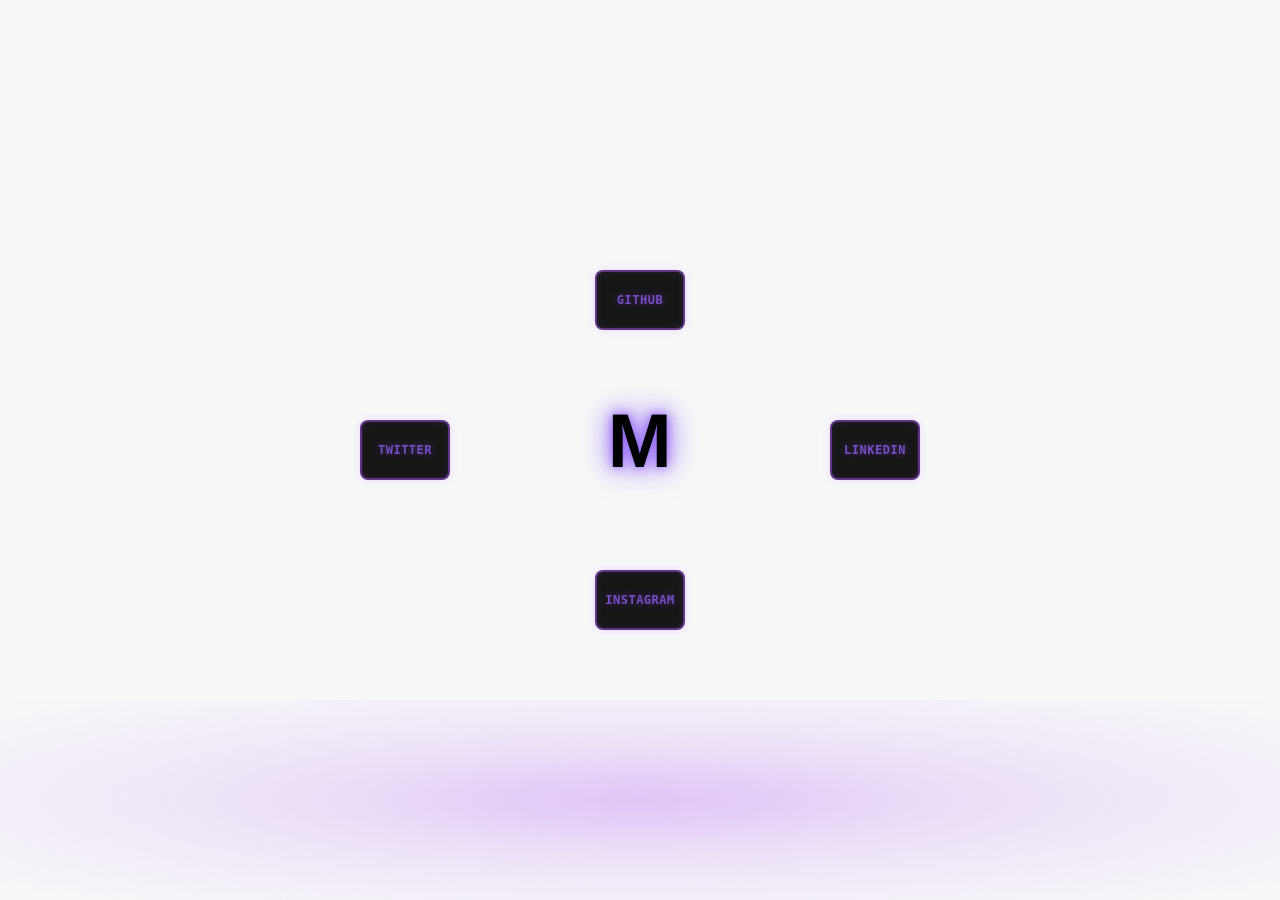
==== commit 77ffece5: "🧹 Clean: Removed debug indicator and code - Matrix rain working perfectly" ====
--- a/index.html
+++ b/index.html
@@ -36,28 +36,6 @@
                 <svg viewBox="0 0 120 100" class="logo-svg" xmlns="http://www.w3.org/2000/svg">
                     <!-- Clean Black M -->
                     <text x="60" y="65" text-anchor="middle" fill="#000000" font-size="60" font-weight="bold" font-family="Arial, sans-serif">M</text>
-
-                    <!-- Single Electron Particle -->
-                    <defs>
-                        <radialGradient id="electronGradient" cx="50%" cy="50%" r="50%">
-                            <stop offset="0%" style="stop-color:#a855f7;stop-opacity:1" />
-                            <stop offset="50%" style="stop-color:#7c3aed;stop-opacity:0.8" />
-                            <stop offset="100%" style="stop-color:#4c1d95;stop-opacity:0.4" />
-                        </radialGradient>
-                        <filter id="electronGlow">
-                            <feGaussianBlur stdDeviation="3" result="coloredBlur"/>
-                            <feMerge>
-                                <feMergeNode in="coloredBlur"/>
-                                <feMergeNode in="SourceGraphic"/>
-                            </feMerge>
-                        </filter>
-                    </defs>
-
-                    <!-- Orbital path (invisible) -->
-                    <circle cx="60" cy="50" r="30" fill="none" opacity="0"/>
-
-                    <!-- Electron particle -->
-                    <circle cx="90" cy="50" r="4" fill="url(#electronGradient)" filter="url(#electronGlow)" class="electron-particle"/>
                 </svg>
             </div>
         </header>
